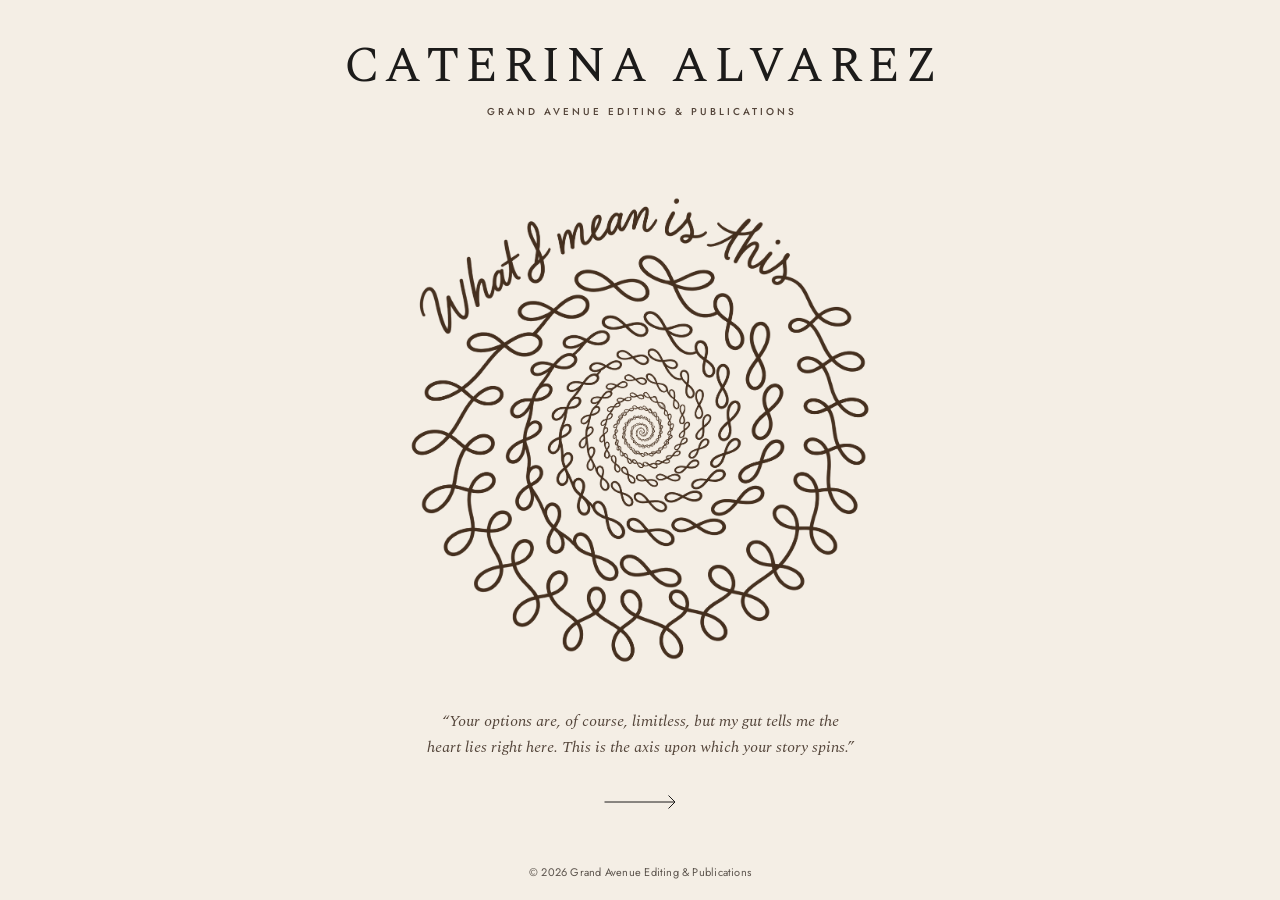
==== index.html @ 846aa9ae "Cover: her new spiral straight on the ivory, the motto beneath it - The white box is gone: the new s" ====
<!doctype html>
<html lang="en">
<head>
  <meta charset="utf-8">
  <meta name="viewport" content="width=device-width, initial-scale=1">
  <title>Caterina Alvarez · Developmental Editing &amp; Publications</title>
  <meta name="description" content="Caterina Alvarez, developmental editor and writer. Grand Avenue Editing &amp; Publications. Available completely remotely.">
  <link rel="canonical" href="https://caterinaalvarez.com/">
  <meta property="og:type" content="website">
  <meta property="og:site_name" content="Caterina Alvarez · Grand Avenue Editing &amp; Publications">
  <meta property="og:title" content="Caterina Alvarez · Developmental Editing &amp; Publications">
  <meta property="og:description" content="“My gut tells me the heart lies right here. This is the axis upon which your story spins.”">
  <meta property="og:url" content="https://caterina-alvarez.vercel.app/">
  <meta property="og:image" content="https://caterina-alvarez.vercel.app/assets/img/og-image.jpg">
  <meta name="twitter:card" content="summary_large_image">
  <meta name="twitter:site" content="@caterina445">
  <meta name="theme-color" content="#f4eee5">
  <link rel="icon" href="assets/icons/favicon-32.png" sizes="32x32" type="image/png">
  <link rel="apple-touch-icon" href="assets/icons/apple-touch-icon.png">
  <link rel="manifest" href="site.webmanifest">
  <link rel="preload" href="assets/fonts/spectral-normal-400-latin.woff2" as="font" type="font/woff2" crossorigin>
  <link rel="preload" href="assets/fonts/jost-normal-400-latin.woff2" as="font" type="font/woff2" crossorigin>
  <script>document.documentElement.classList.add('js')</script>
  <link rel="stylesheet" href="assets/css/fonts.css">
  <link rel="stylesheet" href="assets/css/styles.css">
  <script src="assets/js/main.js" defer></script>
</head>
<body class="cover-page">
  <a class="skip-link" href="#main">Skip to content</a>

  <!-- The cover, after the front page of an author's site of the classical kind: on her ivory, her name in spaced
       capitals with the imprint beneath; then her spiral set straight on the page, unframed, with her motto beneath
       it on the same centre line, and under the motto a single arrow that opens the site at Hello; a small
       copyright line at the foot -->
  <main id="main" class="home cover">
    <header class="cover__head">
      <h1 class="cover__name">Caterina Alvarez</h1>
      <p class="cover__imprint">Grand Avenue Editing &amp; Publications</p>
    </header>
    <div class="cover__body">
      <figure class="cover__plate">
        <picture>
          <source srcset="assets/img/spiral.webp" type="image/webp">
          <img src="assets/img/spiral.png" width="1199" height="1213" fetchpriority="high" alt="Caterina Alvarez’s spiral drawn in brown ink: the handwritten words “What I mean is this” curve over the top and run on into a line of linked infinity signs that winds inward, smaller and smaller, to its center.">
        </picture>
        <blockquote class="cover__quote"><p>Your options are, of course, limitless, but my gut tells me the heart lies right here. This is the axis upon which your story&nbsp;spins.</p></blockquote>
      </figure>
      <a class="cover__enter" href="home.html" aria-label="Enter the site"><svg viewBox="0 0 72 14" aria-hidden="true" focusable="false"><path d="M.5 7H71M64.5.5 71 7l-6.5 6.5" fill="none" stroke="currentColor" stroke-width="1"/></svg></a>
    </div>
    <p class="cover__legal">© <span data-year>2026</span> Grand Avenue Editing &amp; Publications</p>
  </main>
</body>
</html>
---- assets/css/fonts.css ----
/* Self-hosted fonts (Spectral, Jost). Generated by sites/tools/fetch-fonts.mjs. Both are SIL Open Font License. */
@font-face{font-family:"Jost";font-style:normal;font-weight:400;font-display:swap;src:url("../fonts/jost-normal-400-latin-ext.woff2") format("woff2");unicode-range:U+0100-02BA, U+02BD-02C5, U+02C7-02CC, U+02CE-02D7, U+02DD-02FF, U+0304, U+0308, U+0329, U+1D00-1DBF, U+1E00-1E9F, U+1EF2-1EFF, U+2020, U+20A0-20AB, U+20AD-20C4, U+2113, U+2C60-2C7F, U+A720-A7FF;}
@font-face{font-family:"Jost";font-style:normal;font-weight:400;font-display:swap;src:url("../fonts/jost-normal-400-latin.woff2") format("woff2");unicode-range:U+0000-00FF, U+0131, U+0152-0153, U+02BB-02BC, U+02C6, U+02DA, U+02DC, U+0304, U+0308, U+0329, U+2000-206F, U+20AC, U+2122, U+2191, U+2193, U+2212, U+2215, U+FEFF, U+FFFD;}
@font-face{font-family:"Jost";font-style:normal;font-weight:500;font-display:swap;src:url("../fonts/jost-normal-400-latin-ext.woff2") format("woff2");unicode-range:U+0100-02BA, U+02BD-02C5, U+02C7-02CC, U+02CE-02D7, U+02DD-02FF, U+0304, U+0308, U+0329, U+1D00-1DBF, U+1E00-1E9F, U+1EF2-1EFF, U+2020, U+20A0-20AB, U+20AD-20C4, U+2113, U+2C60-2C7F, U+A720-A7FF;}
@font-face{font-family:"Jost";font-style:normal;font-weight:500;font-display:swap;src:url("../fonts/jost-normal-400-latin.woff2") format("woff2");unicode-range:U+0000-00FF, U+0131, U+0152-0153, U+02BB-02BC, U+02C6, U+02DA, U+02DC, U+0304, U+0308, U+0329, U+2000-206F, U+20AC, U+2122, U+2191, U+2193, U+2212, U+2215, U+FEFF, U+FFFD;}
@font-face{font-family:"Spectral";font-style:italic;font-weight:400;font-display:swap;src:url("../fonts/spectral-italic-400-latin-ext.woff2") format("woff2");unicode-range:U+0100-02BA, U+02BD-02C5, U+02C7-02CC, U+02CE-02D7, U+02DD-02FF, U+0304, U+0308, U+0329, U+1D00-1DBF, U+1E00-1E9F, U+1EF2-1EFF, U+2020, U+20A0-20AB, U+20AD-20C4, U+2113, U+2C60-2C7F, U+A720-A7FF;}
@font-face{font-family:"Spectral";font-style:italic;font-weight:400;font-display:swap;src:url("../fonts/spectral-italic-400-latin.woff2") format("woff2");unicode-range:U+0000-00FF, U+0131, U+0152-0153, U+02BB-02BC, U+02C6, U+02DA, U+02DC, U+0304, U+0308, U+0329, U+2000-206F, U+20AC, U+2122, U+2191, U+2193, U+2212, U+2215, U+FEFF, U+FFFD;}
@font-face{font-family:"Spectral";font-style:italic;font-weight:500;font-display:swap;src:url("../fonts/spectral-italic-500-latin-ext.woff2") format("woff2");unicode-range:U+0100-02BA, U+02BD-02C5, U+02C7-02CC, U+02CE-02D7, U+02DD-02FF, U+0304, U+0308, U+0329, U+1D00-1DBF, U+1E00-1E9F, U+1EF2-1EFF, U+2020, U+20A0-20AB, U+20AD-20C4, U+2113, U+2C60-2C7F, U+A720-A7FF;}
@font-face{font-family:"Spectral";font-style:italic;font-weight:500;font-display:swap;src:url("../fonts/spectral-italic-500-latin.woff2") format("woff2");unicode-range:U+0000-00FF, U+0131, U+0152-0153, U+02BB-02BC, U+02C6, U+02DA, U+02DC, U+0304, U+0308, U+0329, U+2000-206F, U+20AC, U+2122, U+2191, U+2193, U+2212, U+2215, U+FEFF, U+FFFD;}
@font-face{font-family:"Spectral";font-style:normal;font-weight:400;font-display:swap;src:url("../fonts/spectral-normal-400-latin-ext.woff2") format("woff2");unicode-range:U+0100-02BA, U+02BD-02C5, U+02C7-02CC, U+02CE-02D7, U+02DD-02FF, U+0304, U+0308, U+0329, U+1D00-1DBF, U+1E00-1E9F, U+1EF2-1EFF, U+2020, U+20A0-20AB, U+20AD-20C4, U+2113, U+2C60-2C7F, U+A720-A7FF;}
@font-face{font-family:"Spectral";font-style:normal;font-weight:400;font-display:swap;src:url("../fonts/spectral-normal-400-latin.woff2") format("woff2");unicode-range:U+0000-00FF, U+0131, U+0152-0153, U+02BB-02BC, U+02C6, U+02DA, U+02DC, U+0304, U+0308, U+0329, U+2000-206F, U+20AC, U+2122, U+2191, U+2193, U+2212, U+2215, U+FEFF, U+FFFD;}
@font-face{font-family:"Spectral";font-style:normal;font-weight:500;font-display:swap;src:url("../fonts/spectral-normal-500-latin-ext.woff2") format("woff2");unicode-range:U+0100-02BA, U+02BD-02C5, U+02C7-02CC, U+02CE-02D7, U+02DD-02FF, U+0304, U+0308, U+0329, U+1D00-1DBF, U+1E00-1E9F, U+1EF2-1EFF, U+2020, U+20A0-20AB, U+20AD-20C4, U+2113, U+2C60-2C7F, U+A720-A7FF;}
@font-face{font-family:"Spectral";font-style:normal;font-weight:500;font-display:swap;src:url("../fonts/spectral-normal-500-latin.woff2") format("woff2");unicode-range:U+0000-00FF, U+0131, U+0152-0153, U+02BB-02BC, U+02C6, U+02DA, U+02DC, U+0304, U+0308, U+0329, U+2000-206F, U+20AC, U+2122, U+2191, U+2193, U+2212, U+2215, U+FEFF, U+FFFD;}
---- assets/css/styles.css ----
/* =============================================================================
   Caterina Alvarez · Grand Avenue Editing & Publications
   Black and white, warmed with stone, beige and sand; thin hairline shapes for depth.
   Type: Spectral (display, quotes) + Jost (text, interface). Fonts are self-hosted (fonts.css).
   House rules: no em or en dashes in the copy; no thin hairline display fonts.
   ========================================================================== */

:root {
  /* colour: ink and warm whites, with in-between tones for depth */
  --ink: #0e0e0e;
  --ink-2: #1c1916;          /* warm black for panels */
  --paper: #fcfbf8;          /* page: warm white, never glaring */
  --white: #ffffff;          /* mats, cards */
  --stone: #f4f1ec;          /* light warm grey bands */
  --wall: #f4eee5;           /* client swatch: gallery wall */
  --sand: #e9e1d5;           /* deeper beige: pressed states */
  --select: #e2ded8;         /* faint warm grey: the chosen option, the current tab */
  --greige: #d7cec2;         /* hairlines of boxes and frames */
  --clay: #b07d62;           /* client swatch: kept for reference, not used (orange on black read as a stock theme) */
  --umber: #54453a;          /* client swatch: labels, captions, small marks */

  /* paper: a faint grain laid over the whole page, like uncoated stock */
  --grain: url("data:image/svg+xml,%3Csvg xmlns='http://www.w3.org/2000/svg' width='180' height='180'%3E%3Cfilter id='g'%3E%3CfeTurbulence type='fractalNoise' baseFrequency='.85' numOctaves='3' stitchTiles='stitch'/%3E%3CfeColorMatrix values='0 0 0 0 .32 0 0 0 0 .26 0 0 0 0 .2 0 0 0 .55 -.18'/%3E%3C/filter%3E%3Crect width='100%25' height='100%25' filter='url(%23g)'/%3E%3C/svg%3E");
  --text: #1c1b1a;
  --mute: #5b534c;
  --line: rgba(40, 30, 22, .14);
  --line-mid: rgba(40, 30, 22, .32);
  --line-dark: rgba(255, 255, 255, .18);
  --on-dark: rgba(255, 255, 255, .76);

  /* type */
  --serif: "Spectral", Georgia, "Times New Roman", serif;
  --sans: "Jost", "Futura", "Century Gothic", "Helvetica Neue", Arial, sans-serif;
  /* one type scale for the whole site: every page's main title, every section title, every introductory line,
     all running text and all small notes use these sizes (phones step each one down, below). Set quiet, after
     Maven Travel: modest titles, small airy running text, and the space between doing the work */
  --t-title: clamp(34px, 3vw, 44px);
  --t-heading: clamp(21px, 1.6vw, 24px);
  --t-lead: 17.5px;
  --t-body: 15.5px;
  --t-body-lh: 1.8;
  --t-small: 12.5px;

  /* space */
  --maxw: 1320px;
  --gutter: clamp(20px, 4.4vw, 72px);
  --gap: clamp(16px, 2.2vw, 32px);
  --section: clamp(72px, 7.6vw, 112px); /* one interval between sections, everywhere */
  --space-open: clamp(56px, 6vw, 88px);  /* from the header to a page's opening */
  --header-h: 104px;
  --header-compact: 76px;

  /* motion: unhurried, after Maven Travel's reveal curve */
  --ease: cubic-bezier(.25, .1, .25, 1);
  --ease-out: cubic-bezier(.2, .7, .2, 1);
  --ease-reveal: cubic-bezier(.22, .61, .36, 1);
}

@media (max-width: 900px) {
  :root { --header-h: 68px; --header-compact: 68px; }
}

/* ----------------------------------------------------------------- base */
*, *::before, *::after { box-sizing: border-box; }

html {
  -webkit-text-size-adjust: 100%;
  text-size-adjust: 100%;
  scroll-behavior: smooth;
  scroll-padding-top: calc(var(--header-compact) + 32px);
}

/* page to page: one soft dissolve, the new page settling over the old one so nothing flashes in between
   (browsers without support simply load the page) */
@view-transition { navigation: auto; }
::view-transition-old(root) { animation: none; mix-blend-mode: normal; }
::view-transition-new(root) { animation: page-in .6s cubic-bezier(.4, 0, .2, 1) both; mix-blend-mode: normal; }
@keyframes page-in { from { opacity: 0; } }

body {
  margin: 0;
  background: var(--paper);
  color: var(--text);
  font-family: var(--sans);
  font-weight: 400;
  font-size: 15px;
  line-height: 1.75;
  -webkit-font-smoothing: antialiased;
  -moz-osx-font-smoothing: grayscale;
  text-rendering: optimizeLegibility;
  -webkit-tap-highlight-color: transparent;
}

body.menu-open { overflow: hidden; }

/* the paper grain, over everything (it never catches clicks) */
body::after {
  content: "";
  position: fixed;
  inset: 0;
  z-index: 200;
  pointer-events: none;
  background-image: var(--grain);
  opacity: .3;
}

img { display: block; max-width: 100%; height: auto; }
a { color: inherit; text-decoration: none; }
p, figure, blockquote, dl, dd { margin: 0; }
h1, h2, h3, h4 { margin: 0; font-weight: 400; }
ul, ol { margin: 0; padding: 0; list-style: none; }
button, input, select, textarea { font: inherit; color: inherit; }
fieldset { margin: 0; padding: 0; border: 0; min-width: 0; }
em, i { font-style: italic; }

::selection { background: var(--ink); color: var(--paper); }

:focus-visible { outline: 1px solid var(--ink); outline-offset: 5px; }
.on-dark :focus-visible { outline-color: var(--paper); }

.skip-link {
  position: absolute; left: 16px; top: -80px; z-index: 100;
  background: var(--ink); color: var(--paper);
  padding: 12px 18px; font-size: 12px; letter-spacing: .2em; text-transform: uppercase;
  transition: top .3s var(--ease);
}
.skip-link:focus { top: 16px; }

.visually-hidden {
  position: absolute !important; width: 1px; height: 1px; padding: 0; margin: -1px;
  overflow: hidden; clip: rect(0 0 0 0); white-space: nowrap; border: 0;
}

/* ----------------------------------------------------------------- layout */
.container {
  width: 100%;
  max-width: calc(var(--maxw) + var(--gutter) * 2);
  margin-inline: auto;
  padding-inline: var(--gutter);
}
.container--narrow { max-width: calc(860px + var(--gutter) * 2); }

.section { padding-block: var(--section); }
.section--ruled { border-top: 1px solid var(--line); }

.grid { display: grid; grid-template-columns: repeat(12, minmax(0, 1fr)); column-gap: var(--gap); }

/* bands: the in-between tones that give the page depth */
.band-paper { background: var(--paper); }
.band-stone { background: var(--stone); }
.band-wall { background: var(--wall); }
.on-dark { background: var(--ink-2); color: var(--paper); }

/* ----------------------------------------------------------------- type */
.eyebrow {
  display: block;
  font-family: var(--sans);
  font-weight: 500;
  font-size: 10px;
  line-height: 1.5;
  letter-spacing: .28em;
  text-transform: uppercase;
  color: var(--umber);
}
.on-dark .eyebrow { color: rgba(255, 255, 255, .62); }

/* titles are set small, like a well made book: a little larger than the text, in a firmer weight */
.display {
  font-family: var(--serif);
  font-weight: 400;
  font-size: var(--t-title);
  line-height: 1.05;
  letter-spacing: -.015em;
  text-wrap: balance;
}
.display em, .h2 em, .h3 em { font-style: italic; }

.h2 {
  font-family: var(--serif);
  font-weight: 400;
  font-size: var(--t-heading);
  line-height: 1.2;
  letter-spacing: -.005em;
  text-wrap: balance;
}
.h3 {
  font-family: var(--serif);
  font-weight: 500;
  font-size: clamp(21px, 1.7vw, 25px);
  line-height: 1.25;
}

.statement {
  font-family: var(--serif);
  font-size: clamp(21px, 1.8vw, 26px);
  line-height: 1.55;
  text-wrap: pretty;
}

.lede {
  font-family: var(--serif);
  font-size: var(--t-body);
  line-height: var(--t-body-lh);
  color: var(--text);
}

/* a drop capital to open a passage, as in a book */
.dropcap::first-letter {
  float: left;
  margin: .1em .01em 0 -.03em;
  font-family: var(--serif);
  font-weight: 500;
  font-size: 3.5em;
  line-height: .78;
  color: var(--ink);
}
/* and the rest of its first line in capitals, so the opening word reads whole */
.dropcap::first-line { text-transform: uppercase; letter-spacing: .1em; font-size: .86em; }
.on-dark .lede { color: var(--on-dark); }

.prose { max-width: 62ch; }
.prose p + p { margin-top: 1.15em; }

.mute { color: var(--mute); }

/* ----------------------------------------------------------------- thin shapes */
/* a hairline box with a second hairline inside it */
.frame {
  position: relative;
  border: 1px solid var(--greige);
  background: var(--white);
  /* a card of paper resting on the page */
  box-shadow: 0 1px 1px rgba(60, 40, 25, .04), 0 16px 30px -24px rgba(60, 40, 25, .3);
}
.frame::after {
  content: "";
  position: absolute;
  inset: 9px;
  border: 1px solid var(--line);
  pointer-events: none;
  transition: border-color .6s var(--ease);
}
.on-dark .frame, .frame--dark { background: transparent; border-color: var(--line-dark); box-shadow: none; }
.on-dark .frame::after, .frame--dark::after { border-color: rgba(255, 255, 255, .1); }

/* a box whose label sits in its top border, like an engraved plate */
.plate { position: relative; border: 1px solid var(--greige); padding: clamp(40px, 5vw, 72px) clamp(24px, 5vw, 72px) clamp(36px, 4.4vw, 64px); }
.plate__label {
  position: absolute;
  top: 0;
  left: clamp(20px, 4vw, 56px);
  transform: translateY(-50%);
  padding: 0 16px;
  background: var(--paper);
}
.plate--stack { display: flex; flex-direction: column; gap: 36px; }
.band-stone .plate__label { background: var(--stone); }
.band-wall .plate__label { background: var(--wall); }
.on-dark .plate { border-color: var(--line-dark); }
.on-dark .plate__label { background: var(--ink-2); }

/* numerals set inside a thin circle */
.badge {
  display: inline-grid;
  place-items: center;
  width: 46px;
  height: 46px;
  border: 1px solid var(--line-mid);
  border-radius: 50%;
  font-family: var(--serif);
  font-style: italic;
  font-size: 16px;
  line-height: 1;
  color: var(--ink);
  flex: none;
}
.on-dark .badge { border-color: rgba(255, 255, 255, .35); color: var(--paper); }

/* diamond bullets */
.diamonds { display: flex; flex-direction: column; gap: 10px; }
.diamonds li { display: grid; grid-template-columns: 22px 1fr; align-items: baseline; }
.diamonds li::before {
  content: "";
  width: 6px;
  height: 6px;
  border: 1px solid var(--umber);
  transform: translateY(-2px) rotate(45deg);
}

/* ----------------------------------------------------------------- links & buttons */
.link {
  display: inline-flex;
  align-items: center;
  gap: .75em;
  padding-bottom: 7px;
  font-size: 11.5px;
  font-weight: 500;
  letter-spacing: .26em;
  text-transform: uppercase;
  line-height: 1.4;
  background: linear-gradient(currentColor, currentColor) left bottom / 100% 1px no-repeat;
  transition: background-size .7s var(--ease), color .3s ease;
}
.link:hover { background-size: 0 1px; background-position: right bottom; }
.link:active { color: var(--umber); }
.link__arrow { display: inline-block; transition: transform .6s var(--ease-out); }
.link:hover .link__arrow, a:hover > .link .link__arrow { transform: translateX(5px); }

.text-link {
  text-decoration: underline;
  text-decoration-thickness: 1px;
  text-underline-offset: .28em;
  text-decoration-color: var(--line-mid);
  transition: text-decoration-color .35s ease, color .35s ease;
}
.text-link:hover { text-decoration-color: currentColor; }
.text-link:active { color: var(--umber); }

.button {
  position: relative;
  display: inline-flex;
  align-items: center;
  justify-content: center;
  gap: .8em;
  min-height: 54px;
  padding: 0 38px;
  border: 1px solid var(--ink);
  background: var(--ink);
  color: var(--paper);
  font-size: 11.5px;
  font-weight: 500;
  letter-spacing: .26em;
  text-transform: uppercase;
  cursor: pointer;
  transition: background-color .5s var(--ease), color .5s var(--ease), border-color .5s var(--ease), transform .2s var(--ease);
}
.button:hover { background: transparent; color: var(--ink); }
.button:active { background: var(--sand); color: var(--ink); transform: scale(.985); }
.button:focus-visible { outline: 1px solid var(--ink); outline-offset: 5px; }
.button--light { background: var(--paper); color: var(--ink); border-color: var(--paper); }
.button--light:hover { background: transparent; color: var(--paper); }
.button--outline-light { background: transparent; color: var(--paper); border-color: rgba(255, 255, 255, .5); }
.button--outline-light:hover { background: var(--paper); color: var(--ink); border-color: var(--paper); }
.button--outline-light:active { background: var(--sand); color: var(--ink); }

/* ----------------------------------------------------------------- header */
.site-header {
  position: sticky;
  top: 0;
  z-index: 70;
  background: rgba(244, 238, 229, .97); /* her wall colour */
  border-bottom: 1px solid transparent;
  transition: border-color .4s ease;
}
@supports (backdrop-filter: blur(8px)) {
  .site-header { background: rgba(244, 238, 229, .9); backdrop-filter: saturate(1.3) blur(12px); }
}
.site-header.is-scrolled { border-bottom-color: var(--line); }

.site-header__inner {
  display: grid;
  grid-template-columns: minmax(0, 1fr) auto minmax(0, 1fr);
  align-items: center;
  height: var(--header-h);
  transition: height .5s var(--ease);
}
.site-header.is-scrolled .site-header__inner { height: var(--header-compact); }

.site-nav ul { display: flex; align-items: center; gap: clamp(24px, 3.2vw, 48px); }
.site-nav--right ul { justify-content: flex-end; }
.site-nav a {
  position: relative;
  display: inline-block;
  padding: 10px 0;
  font-size: 11.5px;
  font-weight: 500;
  letter-spacing: .24em;
  text-transform: uppercase;
  transition: color .3s ease;
}
.site-nav a::after {
  content: "";
  position: absolute; left: 0; right: .24em; bottom: 4px;
  height: 1px; background: currentColor;
  transform: scaleX(0); transform-origin: right;
  transition: transform .6s var(--ease);
}
.site-nav a:hover::after, .site-nav a[aria-current]::after { transform: scaleX(1); transform-origin: left; }
.site-nav a:active { color: var(--umber); }

/* the pages inside Editing and Publications, in a thin framed panel on hover or keyboard focus */
.site-nav li { position: relative; }
.site-nav__sub {
  position: absolute;
  top: 100%;
  left: -30px;
  z-index: 2;
  min-width: 240px;
  padding: 16px 0;
  background: var(--paper);
  border: 1px solid var(--greige);
  box-shadow: 0 28px 48px -34px rgba(60, 40, 25, .4);
  opacity: 0;
  visibility: hidden;
  transform: translateY(8px);
  transition: opacity .45s var(--ease), transform .45s var(--ease), visibility 0s linear .45s;
}
.site-nav__sub::after { content: ""; position: absolute; inset: 6px; border: 1px solid var(--line); pointer-events: none; }
.site-nav li:hover > .site-nav__sub, .site-nav li:focus-within > .site-nav__sub {
  opacity: 1; visibility: visible; transform: none; transition-delay: 0s;
}
.site-nav__sub ul { display: flex; flex-direction: column; align-items: stretch; gap: 0; }
.site-nav .site-nav__sub a {
  position: relative;
  z-index: 1;
  display: flex;
  align-items: center;
  gap: 14px;
  padding: 10px 30px;
  font-family: var(--serif);
  font-size: 17px;
  font-weight: 400;
  letter-spacing: 0;
  text-transform: none;
  white-space: nowrap;
  transition: background-color .35s ease, color .3s ease;
}
.site-nav .site-nav__sub a::after { display: none; }
.site-nav__sub a::before { content: ""; width: 5px; height: 5px; border: 1px solid var(--line-mid); border-radius: 50%; flex: none; transition: background-color .35s ease, border-color .35s ease; }
.site-nav__sub a:hover { background: var(--stone); }
.site-nav__sub a:hover::before { border-color: var(--ink); }
.site-nav__sub a:active { background: var(--sand); }
.site-nav__sub a[aria-current="page"] { font-style: italic; background: var(--select); }
.site-nav__sub a[aria-current="page"]::before { background: var(--ink); border-color: var(--ink); }

.wordmark {
  display: flex;
  flex-direction: column;
  align-items: center;
  gap: 9px;
  text-align: center;
  line-height: 1;
}
.wordmark__name {
  font-family: var(--serif);
  font-size: 20px;
  letter-spacing: .32em;
  text-transform: uppercase;
  margin-right: -.32em;
  white-space: nowrap;
}
.wordmark__sub {
  display: grid;
  justify-items: center;
  font-size: 9px;
  font-weight: 500;
  letter-spacing: .34em;
  text-transform: uppercase;
  color: var(--umber);
  margin-right: -.34em;
  white-space: nowrap;
}

/* pointing at the name swaps its small line for where it leads */
.wordmark__sub > span { grid-area: 1 / 1; transition: opacity .55s var(--ease), translate .55s var(--ease); }
.wordmark__home { opacity: 0; translate: 0 5px; color: var(--ink); }
.wordmark:not([aria-current]):is(:hover, :focus-visible) .wordmark__line { opacity: 0; translate: 0 -5px; }
.wordmark:not([aria-current]):is(:hover, :focus-visible) .wordmark__home { opacity: 1; translate: none; }
.wordmark:active .wordmark__name { color: var(--umber); }

.menu-toggle {
  display: none;
  align-items: center;
  gap: 14px;
  justify-self: end;
  min-height: 44px;
  padding: 0;
  border: 0;
  background: none;
  cursor: pointer;
  font-size: 11px;
  font-weight: 500;
  letter-spacing: .26em;
  text-transform: uppercase;
}
.menu-toggle__icon { position: relative; width: 26px; height: 9px; }
.menu-toggle__icon::before, .menu-toggle__icon::after {
  content: ""; position: absolute; left: 0; right: 0; height: 1px; background: currentColor;
  transition: transform .5s var(--ease), top .5s var(--ease);
}
.menu-toggle__icon::before { top: 0; }
.menu-toggle__icon::after { top: 8px; }
.menu-open .menu-toggle__icon::before { top: 4px; transform: rotate(35deg); }
.menu-open .menu-toggle__icon::after { top: 4px; transform: rotate(-35deg); }

.menu {
  position: fixed;
  inset: 0;
  z-index: 60;
  display: flex;
  background: var(--paper);
  padding-top: var(--header-h);
  opacity: 0;
  visibility: hidden;
  transition: opacity .6s var(--ease), visibility 0s linear .6s;
}
.menu.is-open { opacity: 1; visibility: visible; transition: opacity .6s var(--ease); }
.menu__inner { display: flex; flex-direction: column; justify-content: space-between; gap: 48px; padding-block: 24px 40px; overflow-y: auto; }
/* set like the contents page of a book: titles, a fine leader line, part numerals */
.menu__contents { margin-bottom: 14px; }
.menu__list { border-top: 1px solid var(--line); }
.menu__list > li { border-bottom: 1px solid var(--line); }
.menu__list > li > a {
  display: flex;
  align-items: baseline;
  gap: 14px;
  padding: 16px 0 14px;
  font-family: var(--serif);
  font-size: clamp(25px, 6.6vw, 36px);
  line-height: 1.2;
  transition: color .3s ease;
}
.menu__list > li > a::before {
  content: "";
  order: 1;
  flex: 1;
  min-width: 24px;
  border-bottom: 1px solid var(--line);
  transform: translateY(-.28em);
}
.menu__list > li > a span { order: 2; flex: none; min-width: 2.2em; text-align: right; font-family: var(--serif); font-style: italic; font-size: 16px; color: var(--umber); }
.menu__list > li > a:active { color: var(--umber); }
.menu__list > li > a[aria-current] { font-style: italic; }
.menu__list > li > a[aria-current]::before { border-bottom-color: var(--ink); }
.menu__list > li > a[aria-current] span { color: var(--ink); }
/* the pages inside a section, one small line under its name */
.menu__sub { display: flex; flex-wrap: wrap; gap: 0 16px; margin-top: -6px; padding: 0 0 14px; }
.menu__sub a { display: inline-block; padding: 6px 0; font-size: 13px; letter-spacing: .02em; white-space: nowrap; color: var(--mute); transition: color .3s ease; }
.menu__sub a:active { color: var(--umber); }
.menu__sub a[aria-current="page"] { color: var(--ink); text-decoration: underline; text-decoration-thickness: 1px; text-underline-offset: .35em; }
.menu__foot { display: flex; flex-direction: column; gap: 14px; font-size: 15px; }
.menu__social { display: flex; gap: 28px; }

@media (max-width: 900px) {
  .site-header__inner { grid-template-columns: minmax(0, 1fr) auto; }
  .site-nav { display: none; }
  .wordmark { align-items: flex-start; text-align: left; gap: 7px; }
  .wordmark__sub { justify-items: start; }
  .wordmark__name { font-size: 16px; letter-spacing: .26em; }
  .wordmark__sub { font-size: 8px; letter-spacing: .28em; }
  .menu-toggle { display: inline-flex; }
}

/* ----------------------------------------------------------------- home: hero */
.hero {
  display: grid;
  align-items: center;
  min-height: calc(100svh - var(--header-h));
  padding-block: clamp(56px, 7vw, 120px);
  background: var(--wall);
}
/* on the same grid as the hello section above, mirrored: the words where the portrait is, the drawing
   where the introduction is */
.hero__inner { align-items: center; row-gap: 48px; }
.hero__text {
  grid-column: 2 / 7;
  grid-row: 1;
  display: flex;
  flex-direction: column;
  justify-content: center;
  gap: clamp(26px, 2.8vw, 38px);
}
.hero__art { grid-column: 8 / 12; grid-row: 1; display: flex; align-items: center; justify-content: flex-end; }
.hero__quote {
  font-family: var(--serif);
  font-style: italic;
  font-size: var(--t-lead);
  line-height: 1.6;
  text-wrap: pretty;
  text-indent: -.4em; /* the opening quote hangs in the margin, as typesetters set it */
  padding-left: .4em; /* room for the hanging quote inside the box, so the reveal sweep shows it too */
  margin-left: -.4em;
}
.hero__quote::before { content: "\201C"; }
.hero__quote::after { content: "\201D"; }

/* framed artwork: the client's drawing, hung like a gallery piece */
.artwork { display: flex; flex-direction: column; gap: 22px; width: min(100%, 520px); }
.artwork__frame {
  position: relative;
  background: var(--white);
  padding: 13%;
  border: 7px solid #121212;
  box-shadow: 0 2px 0 rgba(0, 0, 0, .04), 0 46px 70px -50px rgba(70, 48, 30, .55);
}
.artwork__frame::after { content: ""; position: absolute; inset: 14px; border: 1px solid rgba(40, 30, 22, .1); pointer-events: none; }
.artwork__frame img { width: 100%; }
.artwork__label { display: grid; gap: 3px; padding-left: 2px; }
.artwork__title { font-family: var(--serif); font-style: italic; font-size: 16px; line-height: 1.4; color: var(--ink); }
.artwork__meta { font-size: 10.5px; font-weight: 500; letter-spacing: .2em; text-transform: uppercase; color: var(--umber); }

@media (max-width: 900px) {
  .hero { min-height: 0; padding-block: 56px 72px; }
  .hero__art, .hero__text { grid-column: 1 / -1; grid-row: auto; }
  .hero__art { justify-content: center; }
  .artwork { width: min(100%, 380px); }
}
}

/* ----------------------------------------------------------------- credits band */
.credits { background: var(--stone); border-block: 1px solid var(--line); }
.credits__inner {
  display: flex;
  flex-wrap: wrap;
  align-items: center;
  justify-content: space-between;
  gap: 22px 56px;
  padding-block: 34px;
}
.credits__group { display: flex; flex-wrap: wrap; align-items: baseline; gap: 10px 26px; }
.credits__list { display: flex; flex-wrap: wrap; align-items: center; gap: 8px 0; }
.credits__list li {
  display: inline-flex;
  align-items: center;
  font-family: var(--serif);
  font-style: italic;
  font-size: clamp(16px, 1.25vw, 18px);
  color: var(--ink);
}
.credits__list li + li::before {
  content: "";
  width: 4px; height: 4px; margin-inline: 18px;
  border-radius: 50%;
  background: var(--umber);
}
.credits__award {
  display: inline-flex;
  align-items: center;
  gap: 14px;
  padding: 10px 20px;
  border: 1px solid var(--greige);
  background: var(--paper);
  font-family: var(--serif);
  font-size: clamp(15px, 1.15vw, 17px);
}
.credits__award em { font-style: italic; }
.credits__award .dot { width: 5px; height: 5px; border-radius: 50%; background: var(--umber); }

/* ----------------------------------------------------------------- intro statement */
.intro { row-gap: 28px; }
.intro__label { grid-column: 1 / 4; padding-top: 14px; }
.intro__body { grid-column: 4 / 12; display: flex; flex-direction: column; gap: 40px; }
.intro__wide { grid-column: 2 / 12; }
@media (max-width: 900px) {
  .intro__label, .intro__body, .intro__wide { grid-column: 1 / -1; padding-top: 0; }
}

/* ----------------------------------------------------------------- doors (Editing / Publications) */
.doors { display: grid; grid-template-columns: 1fr 1fr; }
.door {
  position: relative;
  display: flex;
  flex-direction: column;
  justify-content: flex-end;
  gap: 26px;
  min-height: clamp(420px, 38vw, 540px);
  padding: clamp(64px, 7vw, 120px) clamp(36px, 6.4vw, 112px);
  transition: background-color .8s var(--ease);
}
.door::after {
  content: "";
  position: absolute;
  inset: clamp(14px, 1.6vw, 24px);
  border: 1px solid var(--greige);
  pointer-events: none;
  transition: border-color .8s var(--ease), inset .8s var(--ease);
}
.door--light { background: var(--stone); }
.door--light:hover { background: var(--wall); }
.door--light:hover::after { border-color: var(--ink); }
.door--dark { background: var(--ink-2); color: var(--paper); }
.door--dark::after { border-color: rgba(255, 255, 255, .14); }
.door--dark:hover { background: #24201c; }
.door--dark:hover::after { border-color: rgba(255, 255, 255, .55); }
.door:active::after { inset: clamp(18px, 1.9vw, 28px); }
/* The numeral stays in the flow: its auto margin holds it at the top while the card has room,
   and when the text wraps it is pushed down with everything else, so it never sits on the label. */
.door .badge { align-self: flex-start; margin-top: calc(clamp(44px, 5vw, 76px) - clamp(64px, 7vw, 120px)); margin-bottom: auto; }
.door__title { font-family: var(--serif); font-weight: 500; font-size: clamp(28px, 2.6vw, 38px); line-height: 1.15; }
.door__title em { font-style: italic; }
.door__text { max-width: 30em; color: var(--mute); }
.door--dark .door__text { color: var(--on-dark); }
.door__meta { display: flex; flex-wrap: wrap; align-items: baseline; justify-content: space-between; gap: 16px 32px; padding-top: 18px; border-top: 1px solid var(--line); }
.door--dark .door__meta { border-top-color: var(--line-dark); }
.door__price { font-family: var(--serif); font-size: 19px; }
.door__price small { display: block; margin-bottom: 2px; font-family: var(--sans); font-size: 10.5px; font-weight: 500; letter-spacing: .24em; text-transform: uppercase; color: var(--umber); }
.door--dark .door__price small { color: rgba(255, 255, 255, .6); }
.door__price .tbd { white-space: nowrap; }
@media (max-width: 900px) {
  .doors { grid-template-columns: 1fr; }
  .door { min-height: 0; justify-content: flex-start; padding-block: 64px 72px; }
  .door .badge { margin-top: 0; }
}

/* ----------------------------------------------------------------- home: hello (her portrait beside her introduction)
   Quiet and editorial: the arched portrait, an upright greeting, the introduction set in the serif. */
.hello {
  display: grid;
  align-items: center;
  min-height: calc(100svh - var(--header-h));
  padding-block: clamp(56px, 7vw, 120px);
}
.hello__inner { align-items: center; row-gap: 44px; }
/* the portrait is set into the page like an arched window: a slim band of her wall colour, flat and even,
   around the photo; no shading, so it stays crisp */
.hello__portrait { grid-column: 2 / 6; justify-self: end; width: min(100%, 440px); }
.window {
  padding: clamp(6px, .55vw, 8px);
  border-radius: 999px 999px 0 0;
  background: var(--wall);
}
.window__pane {
  overflow: hidden;
  aspect-ratio: 394 / 560;
  border-radius: 999px 999px 0 0;
  background: var(--wall);
}
.window__pane img {
  width: 100%;
  height: 100%;
  object-fit: cover;
  object-position: center top;
}
.hello__text { grid-column: 7 / 12; display: flex; flex-direction: column; gap: clamp(28px, 3vw, 44px); }
.hello__title {
  font-family: var(--serif);
  font-weight: 400;
  font-size: var(--t-title);
  line-height: .95;
  letter-spacing: -.02em;
  color: var(--ink);
}
/* the home page's body paragraphs share one style */
.hello__body,
.page-hero__text {
  max-width: 31em;
  font-family: var(--serif);
  font-size: var(--t-body);
  line-height: 1.85; /* airier than the rest by design: the drop capital M is set to two of these lines */
  color: var(--mute);
  text-wrap: pretty;
}
.hello__body p + p { margin-top: 1.2em; }
@media (max-width: 900px) {
  .hello { min-height: 0; }
  .hello__portrait { grid-column: 1 / -1; justify-self: center; width: min(100%, 340px); }
  .hello__text { grid-column: 1 / -1; }
}

/* ----------------------------------------------------------------- home as one room
   Between the header and the footer the home page is one warm white ground. Both pictures are framed in her
   wall colour, like the header and footer, the drawing without its black frame or shadow, and all the words share one ink. */
.home { background: var(--paper); }
.home .hero { background: none; }
/* the greeting and the motto read as one section: no full-screen heights, a modest gap between them */
.home .hello { min-height: 0; padding-top: var(--space-open); padding-bottom: var(--section); }
.home .hero { min-height: 0; padding-top: clamp(36px, 4vw, 64px); padding-bottom: var(--section); }
.home .window,
.home .window__pane { background: var(--wall); }
.home .artwork { width: min(100%, 440px); }
.home .artwork__frame { background: var(--paper); border: 0; box-shadow: inset 0 0 0 clamp(6px, .55vw, 8px) var(--wall); }
@media (max-width: 900px) { .home .artwork { width: min(100%, 340px); } }
.home .artwork__frame::after { display: none; }
.home .hello__title,
.home .hello__body,
.home .hero__quote,
.home .pager__link,
.home .pager__dir { color: var(--text); }

/* ----------------------------------------------------------------- the cover (index.html)
   After the front page of an author's site of the classical kind (danielmendelsohn.com), on her ivory: her name in
   spaced capitals with the imprint beneath; then her spiral set straight on the ivory, unframed, with her motto
   beneath it; under the motto a single long arrow that opens the site at Hello; a small copyright line at the foot.
   Still: no animation, no grain */
.home.cover {
  display: flex;
  flex-direction: column;
  align-items: center;
  min-height: 100svh;
  padding: 0 clamp(16px, 4vw, 32px);
  background: var(--wall);
}
.cover-page::after { opacity: 0; } /* no paper grain on the cover */

/* the head: her name in spaced capitals, the imprint beneath */
.cover__head { padding: clamp(28px, 4.4svh, 44px) 0 clamp(18px, 2.6svh, 26px); text-align: center; }
.cover__name {
  font-family: var(--serif);
  font-weight: 400;
  font-size: clamp(19px, 6.2vw, 50px);
  line-height: 1.05;
  letter-spacing: .1em;
  margin-right: -.1em;
  text-transform: uppercase;
  white-space: nowrap;
  color: var(--text);
}
.cover__imprint { margin-top: 12px; font-family: var(--sans); font-weight: 500; font-size: 10px; line-height: 1.5; letter-spacing: .3em; margin-right: -.3em; text-transform: uppercase; color: var(--umber); }

/* the spiral, unframed on the ivory, and her motto beneath it on the same centre line: the spiral takes the height the
   name, motto, arrow and copyright leave free (--cover-words), so the whole cover fits in one view, and never grows
   past 540px; the motto is set no wider than the drawing (on the narrowest phones, the width of the page), in her brown */
.cover { --cover-words: 410px; }
.cover__body {
  flex: 1 0 auto;
  display: flex;
  flex-direction: column;
  align-items: center;
  justify-content: center;
  gap: clamp(12px, 2.2svh, 24px);
  width: 100%;
  padding-block: clamp(24px, 4.4svh, 52px) clamp(8px, 2svh, 20px);
}
.cover__plate {
  display: flex;
  flex-direction: column;
  align-items: center;
  width: min(86vw, 540px, 52vh, max(240px, 100vh - var(--cover-words)));
  width: min(86vw, 540px, 52svh, max(240px, 100svh - var(--cover-words)));
  text-align: center;
}
.cover__plate picture,
.cover__plate img { display: block; width: 100%; height: auto; }
.cover__quote { max-width: 27em; margin-top: clamp(28px, 4.6svh, 48px); font-family: var(--serif); font-style: italic; font-size: 16px; line-height: 1.65; color: var(--umber); text-wrap: balance; }
.cover__quote p::before { content: "\201C"; }
.cover__quote p::after { content: "\201D"; }

/* the arrow: the way forward into the site, stepping on when pointed at */
.cover__enter { display: block; padding: 14px 10px; color: var(--text); transition: color .3s ease; }
.cover__enter svg { display: block; width: 72px; height: 14px; transition: transform .6s var(--ease-out); }
.cover__enter:hover { color: var(--umber); }
.cover__enter:hover svg { transform: translateX(10px); }
.cover__enter:focus-visible { outline-offset: 4px; }
@media (prefers-reduced-motion: reduce) { .cover__enter svg { transition: none; } .cover__enter:hover svg { transform: none; } }

/* at the foot of the page */
.cover__legal { padding: 12px 0 20px; font-size: 11px; line-height: 1.5; letter-spacing: .02em; color: var(--mute); text-align: center; }

/* phones: a smaller name, a longer motto */
@media (max-width: 600px) {
  .cover { --cover-words: 378px; }
  .cover__quote { width: max(100%, min(320px, 100vw - 32px)); }
}

/* the introduction opens like the first page of a book: a drop capital, then the opening words in spaced capitals.
   The M stands exactly two lines deep: its top level with the capitals beside it, its foot on the second line's
   baseline. Measured from Spectral, whose capitals stand .66 of the type size; the M sits outside the small
   capitals' span so it is sized from the paragraph. The float stays shorter than two lines so the third runs full. */
.home .hello__body .dropcap::first-letter {
  color: var(--text);
  font-size: 3.66em;
  line-height: .8;
  margin: .14em 0 0 -.05em;
}
/* Firefox sets a floated first letter a little higher than Chrome and Safari; bring it down onto the same lines */
@supports (-moz-appearance: none) {
  .home .hello__body .dropcap::first-letter { margin-top: .182em; }
}
.home .hello__body .dropcap::first-line { text-transform: none; letter-spacing: normal; font-size: 1em; }
.home .lead-in { text-transform: uppercase; letter-spacing: .1em; font-size: .86em; }
.home .hero__quote { text-wrap: balance; }

/* the drawing is traced in once, the first time it comes into view: the ink appears where her handwriting
   begins (about ten o'clock) and follows the pen round the circle. Left whole without scripts, for visitors
   who ask for less motion, and in print. */
@property --ink-sweep { syntax: "<angle>"; inherits: false; initial-value: 372deg; }
.js .home [data-ink] img {
  --ink-sweep: 0deg;
  -webkit-mask-image: conic-gradient(from 290deg at 50% 50%, #000 calc(var(--ink-sweep) - 12deg), transparent var(--ink-sweep));
  mask-image: conic-gradient(from 290deg at 50% 50%, #000 calc(var(--ink-sweep) - 12deg), transparent var(--ink-sweep));
  transition: --ink-sweep 2.8s cubic-bezier(.5, .1, .3, 1) .35s;
}
.js .home [data-ink].is-inked img { --ink-sweep: 372deg; }
@media (prefers-reduced-motion: reduce) {
  .js .home [data-ink] img { -webkit-mask-image: none; mask-image: none; }
}
@media print {
  .js .home [data-ink] img { -webkit-mask-image: none !important; mask-image: none !important; }
}

/* ----------------------------------------------------------------- portraits: arch-topped frames */
.profile { align-items: center; row-gap: 56px; }
.profile__portrait { grid-column: 2 / 6; }
.profile__text { grid-column: 7 / 12; display: flex; flex-direction: column; gap: 30px; }
@media (max-width: 900px) {
  .profile__portrait { grid-column: 1 / -1; width: min(100%, 340px); margin-inline: auto; }
  .profile__text { grid-column: 1 / -1; }
}

.portrait { display: flex; flex-direction: column; align-items: center; gap: 26px; }
.portrait figcaption { display: flex; flex-direction: column; align-items: center; }
.portrait__arch {
  position: relative;
  width: 100%;
  padding: clamp(12px, 1.4vw, 18px);
  border: 1px solid var(--greige);
  border-radius: 999px 999px 0 0;
  background: var(--wall);
}
.portrait__arch img {
  width: 100%;
  aspect-ratio: 394 / 560;
  object-fit: cover;
  object-position: center top;
  border-radius: 999px 999px 0 0;
}
.portrait__name {
  font-family: var(--serif);
  font-size: 15px;
  letter-spacing: .32em;
  text-transform: uppercase;
  margin-right: -.32em;
  text-align: center;
}
.portrait__role { margin-top: 6px; font-family: var(--serif); font-style: italic; font-size: 15px; color: var(--umber); text-align: center; }

/* ----------------------------------------------------------------- testimonials */
.testimonials { display: grid; grid-template-columns: repeat(2, minmax(0, 1fr)); gap: clamp(24px, 3vw, 40px); }
/* two note cards, set square so the full testimonials read evenly */
.testimonial { display: flex; flex-direction: column; gap: 28px; padding: clamp(40px, 4.4vw, 64px); }
.testimonial__mark { font-family: var(--serif); font-size: 48px; line-height: .5; color: var(--greige); height: 20px; }
.testimonial blockquote { font-family: var(--serif); font-style: italic; font-size: var(--t-body); line-height: var(--t-body-lh); }
.testimonial blockquote p + p { margin-top: .9em; }
/* the rule, name and description sit at the foot of each card, so side by side they line up across the row whatever
   the length of each testimonial (the shorter one simply has more space above its rule) */
.testimonial figcaption { display: flex; flex-direction: column; gap: 4px; margin-top: auto; padding-top: 22px; border-top: 1px solid var(--line); }
.testimonial__name { font-size: 11.5px; font-weight: 500; letter-spacing: .24em; text-transform: uppercase; }
.testimonial__work { font-family: var(--serif); font-style: italic; font-size: 13.5px; color: var(--umber); }
@media (max-width: 900px) { .testimonials { grid-template-columns: 1fr; } }

/* ----------------------------------------------------------------- section header */
.section-head { row-gap: 28px; margin-bottom: clamp(56px, 6vw, 88px); align-items: end; }
.section-head__title { grid-column: 1 / 8; display: flex; flex-direction: column; gap: 22px; }
.section-head__aside { grid-column: 9 / 13; color: var(--mute); }
.on-dark .section-head__aside { color: var(--on-dark); }
@media (max-width: 900px) { .section-head__title, .section-head__aside { grid-column: 1 / -1; } }

/* ----------------------------------------------------------------- closing call to action */
.cta { text-align: center; }
.cta__inner { display: flex; flex-direction: column; align-items: center; gap: 34px; padding-block: var(--section); }

/* ----------------------------------------------------------------- footer */
.site-footer { background: var(--wall); } /* follows straight on from the previous / next links, no rule between */
.site-footer__top {
  display: grid;
  grid-template-columns: minmax(0, 2fr) repeat(2, minmax(0, 1fr));
  gap: 48px var(--gap);
  padding-block: clamp(12px, 1.6vw, 24px) clamp(56px, 6vw, 80px);
}
.site-footer .wordmark { align-items: flex-start; text-align: left; }
.footer-brand { display: flex; flex-direction: column; gap: 26px; }
.footer-brand p { max-width: 24em; font-size: 14px; color: var(--mute); }
.footer-col { display: flex; flex-direction: column; gap: 18px; }
.footer-col ul { display: flex; flex-direction: column; gap: 6px; font-size: 14px; }
.footer-col a { transition: color .3s ease; }
.footer-col a:hover { color: var(--umber); }
.footer-col a[aria-current="page"] { text-decoration: underline; text-decoration-thickness: 1px; text-underline-offset: .3em; }
.footer-brand__email { font-size: 14px; }
.site-footer__bottom {
  display: flex;
  flex-wrap: wrap;
  justify-content: space-between;
  gap: 10px 32px;
  padding-block: 26px 40px;
  border-top: 1px solid var(--line);
  font-size: 12.5px;
  letter-spacing: .04em;
  color: var(--mute);
}
.legal-links { display: flex; flex-wrap: wrap; gap: 6px 26px; }
.legal-links a { transition: color .3s ease; }
.legal-links a:hover, .legal-links a[aria-current="page"] { color: var(--ink); text-decoration: underline; text-underline-offset: .3em; text-decoration-thickness: 1px; }
@media (max-width: 1100px) { .site-footer__top { grid-template-columns: repeat(2, minmax(0, 1fr)); } .footer-brand { grid-column: 1 / -1; } }

/* ----------------------------------------------------------------- inner page opening, set like a chapter opening */
.page-hero { padding-block: var(--space-open); border-bottom: 1px solid var(--line); }
.page-hero__inner { display: flex; flex-direction: column; align-items: center; gap: 22px; text-align: center; }
.page-hero__title { max-width: 18em; }
.page-hero__text { margin-inline: auto; }

/* the page's own name, in small italic just above its part number */
.page-label { margin-bottom: -10px; font-family: var(--serif); font-style: italic; font-size: 17px; line-height: 1.3; color: var(--ink); }
.on-dark .page-label { color: var(--paper); }

/* ----------------------------------------------------------------- pager: previous and next, wrapping round within the section */
.pager { background: var(--wall); border-top: 1px solid var(--line); } /* part of the footer */
.pager__inner {
  display: grid;
  grid-template-columns: minmax(0, 1fr) auto minmax(0, 1fr);
  align-items: center;
  gap: 24px;
  padding-block: clamp(44px, 5vw, 72px) clamp(28px, 3vw, 44px);
}
.pager__link { display: inline-flex; align-items: center; gap: 20px; justify-self: start; min-height: 44px; color: var(--ink); transition: color .3s ease; }
.pager__link--next { justify-self: end; text-align: right; }
/* just the arrow: a long, thin line that steps forward when you point at it */
.pager__icon { display: block; flex: none; line-height: 0; }
.pager__icon svg { display: block; width: 44px; height: 12px; transition: transform .6s var(--ease-out); }
.pager__text { display: flex; flex-direction: column; gap: 4px; }
.pager__dir { font-size: 10.5px; font-weight: 500; letter-spacing: .24em; text-transform: uppercase; color: var(--umber); }
.pager__title { font-family: var(--serif); font-size: clamp(17px, 1.3vw, 19px); line-height: 1.2; }
.pager__link--prev:hover svg { transform: translateX(-8px); }
.pager__link--next:hover svg { transform: translateX(8px); }
.pager__link:active { color: var(--umber); }
.pager__link--prev:active svg { transform: translateX(-12px); }
.pager__link--next:active svg { transform: translateX(12px); }
.pager__where { display: flex; flex-direction: column; align-items: center; gap: 8px; }
.pager__dots { display: flex; }
.pager__dots a { display: grid; place-items: center; width: 24px; height: 24px; }
.pager__dots a::before {
  content: "";
  width: 7px;
  height: 7px;
  border: 1px solid var(--umber);
  border-radius: 50%;
  transition: background-color .4s var(--ease), border-color .4s var(--ease), transform .4s var(--ease);
}
.pager__dots a:hover::before { background: var(--umber); transform: scale(1.25); }
.pager__dots a[aria-current="page"]::before { background: var(--ink); border-color: var(--ink); transform: scale(1.25); }
@media (max-width: 600px) {
  .pager__inner { grid-template-columns: repeat(2, minmax(0, 1fr)); gap: 22px 12px; padding-block: 34px 24px; }
  .pager__where { grid-column: 1 / -1; grid-row: 1; }
  .pager__link { gap: 12px; }
  .pager__icon svg { width: 32px; height: 10px; }
  .pager__dir { font-size: 9.5px; letter-spacing: .2em; }
  .pager__title { font-size: 15.5px; }
}

/* ----------------------------------------------------------------- editing: one page, composed like a magazine feature
   No rules between the parts. Every part shares one measure (the same two edges, the same centre) and one
   interval of space (80px; 52px on phones), so the page reads in a single, even rhythm: the arch, her words,
   the questions. All the words share one ink, like the home page. */
.editing { --ed-space: var(--section); }
.ed-frame { max-width: calc(1040px + var(--gutter) * 2); }

/* the opening: the service under its name in an arch of her wall colour, like the portrait's window on the
   home page, with a hairline arch drawn just inside its edge */
.niche-wrap { padding-top: var(--space-open); }
.niche {
  position: relative;
  display: flex;
  flex-direction: column;
  align-items: center;
  width: min(100%, 580px);
  margin-inline: auto;
  padding: clamp(96px, 8.4vw, 120px) clamp(28px, 4vw, 64px) clamp(52px, 4.4vw, 64px);
  border-radius: 999px 999px 0 0;
  background: var(--wall);
  text-align: center;
}
.niche::after {
  content: "";
  position: absolute;
  inset: clamp(9px, .9vw, 13px);
  border: 1px solid var(--line);
  border-radius: 999px 999px 0 0;
  pointer-events: none;
}
.niche__title {
  margin-top: clamp(16px, 1.6vw, 22px);
  font-family: var(--serif);
  font-weight: 400;
  font-size: var(--t-title);
  line-height: 1;
  letter-spacing: -.018em;
  color: var(--text);
}
.niche__title em { display: block; }
.niche__price {
  margin-top: clamp(30px, 3vw, 42px);
  font-family: var(--serif);
  font-size: var(--t-lead);
  line-height: 1.4;
  white-space: nowrap;
}
.niche__price em { font-size: .82em; }
.niche__list {
  display: flex;
  flex-direction: column;
  gap: 6px;
  margin-top: clamp(16px, 1.6vw, 22px);
  font-family: var(--serif);
  font-size: var(--t-body);
  line-height: 1.7;
}

/* the approach: the measure split down the middle of the page. On the left the marked-up draft, framed in a
   slim band of her wall colour like the portrait, exactly as tall as the text beside it (trimmed at its sides,
   never stretched); on the right one continuous column that starts level with the picture's top and ends with
   its last line on the picture's foot: its name, her words (the same size as the text, set apart only by
   italics and quotation marks, the opening one hung just outside the edge), her way of working, her background */
.spread { padding-top: var(--ed-space); }
.spread__pair {
  display: grid;
  grid-template-columns: repeat(2, minmax(0, 1fr));
  column-gap: 48px;
}
.spread__image { position: relative; padding: clamp(6px, .55vw, 8px); background: var(--wall); }
.spread__image picture { position: absolute; inset: clamp(6px, .55vw, 8px); }
.spread__image img { width: 100%; height: 100%; object-fit: cover; object-position: 0 50%; }
.spread__text {
  margin-bottom: -.53em; /* the last line's baseline, not its leading, meets the picture's foot */
  font-family: var(--serif);
  font-size: var(--t-body);
  line-height: var(--t-body-lh);
  color: var(--text);
  text-wrap: pretty;
}
.spread__text .eyebrow { margin: -.41em 0 16px; } /* its capitals level with the top of the picture */
.spread__quote {
  margin: 0 0 24px -.42em;
  padding-left: .42em;
  text-indent: -.42em;
  font-style: italic;
}
.spread__quote p::before { content: "\201C"; }
.spread__quote p::after { content: "\201D"; }
.spread__text > p + p { margin-top: 24px; }

/* the questions matted on her wall colour like a framed print, the numbered sheet in the middle */
.questions { padding-block: var(--ed-space); }
.mat {
  display: flex;
  flex-direction: column;
  align-items: center;
  gap: clamp(28px, 3vw, 40px);
  padding: clamp(56px, 5.6vw, 84px) clamp(14px, 5vw, 80px);
  background: var(--wall);
}
.mat .qa__sheet { width: min(100%, 700px); }
.editing .faq__answer { color: var(--text); }

/* tablets: the approach and the questions narrow to the arch's width, so all three share the same two edges;
   the draft stands above its words */
@media (max-width: 900px) {
  .spread, .questions { max-width: calc(580px + var(--gutter) * 2); }
  .spread__pair { grid-template-columns: minmax(0, 1fr); row-gap: 30px; }
  /* stacked, the picture keeps its own proportions */
  .spread__image picture { position: static; display: block; }
  .spread__image img { height: auto; }
  .spread__text { margin-bottom: 0; }
}
@media (max-width: 600px) {
  .niche { padding: 88px 22px 44px; }
  .niche::after { inset: 8px; }
  .niche__price { margin-top: 26px; }
  .spread__image { padding: 6px; }
  .mat { gap: 24px; padding: 36px 10px 10px; }
}

/* ----------------------------------------------------------------- publications: a gallery of her published work
   Black and white with a little warmth, in one 1080px measure. A compact opening (her title and line on the left, her
   handwritten circle on the right like a signature, a fine ink rule beneath), then her work as one horizontal gallery
   after the "Been there, Done That" row on Maven Travel's experiences page: square panels on her ivory, about two and
   a half in view, small details at the top and the title at the foot where a caption would sit. Her editorial
   positions follow as quiet rows. Terracotta appears only as one small mark and on hover. Nothing waits on a scroll
   animation. */
.publications {
  --p-ink: #201e1b;
  --p-brown: var(--umber);
  --p-ivory: var(--wall);
  --p-accent: var(--clay);
  --p-space: var(--section);
  --p-gap: 24px;
  color: var(--p-ink);
}
.page-publications::after { opacity: .06; } /* the paper grain, almost imperceptible here */
.pub-frame { max-width: calc(1080px + var(--gutter) * 2); }
.publications .eyebrow,
.pub-label,
.pub-panel__honour { font-family: var(--sans); font-weight: 500; font-size: 11px; line-height: 1.5; letter-spacing: .26em; text-transform: uppercase; color: var(--p-brown); }

/* the opening as a masthead: a band of her wall colour that runs on from the header (the header's hairline only
   appears once the page scrolls). The engraving is the anchor: its top level with the page label, matted in
   near-white, and the band stops a fixed distance (--hang) above its foot, so it always overlaps the edge by the
   same amount, like a plate tipped into a book. The title sits at the top, level with it; her line settles at the
   foot of the band */
.pub-masthead { --hang: clamp(48px, 4.4vw, 64px); position: relative; isolation: isolate; }
.pub-masthead::before { content: ""; position: absolute; inset: 0 0 var(--hang); z-index: -1; background: var(--p-ivory); }
.pub-hero {
  display: grid;
  grid-template-columns: minmax(0, 1fr) auto;
  column-gap: 56px;
  padding-top: var(--space-open);
}
.pub-hero__text {
  display: flex;
  flex-direction: column;
  justify-content: space-between; /* the title at the top, her line at the foot of the band */
  padding-bottom: calc(var(--hang) + clamp(28px, 2.8vw, 44px));
}
/* one heading: "From" on a small upright line, "Grand Avenue" in italics at the site's title size */
.pub-hero__title {
  margin-top: 18px;
  font-family: var(--serif);
  font-weight: 400;
  font-size: var(--t-title);
  line-height: 1;
  letter-spacing: -.022em;
  color: var(--p-ink);
}
.pub-hero__from { display: block; margin-bottom: .14em; font-size: var(--t-heading); font-style: normal; letter-spacing: -.005em; }
.pub-hero__title em { display: block; font-style: italic; }
.pub-hero__quote {
  max-width: 24em;
  margin-top: 28px;
  font-family: var(--serif);
  font-size: var(--t-body);
  line-height: var(--t-body-lh);
  color: var(--p-brown);
  text-wrap: pretty;
}
.pub-hero__quote p::before { content: "\201C"; }
.pub-hero__quote p::after { content: "\201D"; }
/* the engraving for Wayne C. Booth's Rhetoric of Fiction: a near-white mat held by a hairline, so it reads on both
   the band and the page below it */
.pub-hero__art {
  align-self: start;
  width: clamp(270px, 23vw, 330px);
  padding: clamp(12px, 1vw, 16px);
  background: var(--paper);
  border: 1px solid var(--greige);
}
.pub-hero__art img { width: 100%; height: auto; }

/* sections share one interval; labels sit a short step above what they label */
.pub-section { padding-top: var(--p-space); }
.pub-section--last { padding-bottom: 80px; }
.pub-label { margin-bottom: 22px; }

/* the small date style, wherever a date appears */
.pub-date { font-family: var(--sans); font-size: var(--t-small); line-height: 1.5; letter-spacing: .02em; color: var(--p-brown); }

/* the Read link: small capitals with a restrained arrow that steps forward on hover; its underline warms to terracotta */
.pub-read {
  display: inline-flex;
  align-items: baseline;
  gap: .7em;
  font-family: var(--sans);
  font-weight: 500;
  font-size: 11.5px;
  line-height: 1.5;
  letter-spacing: .22em;
  text-transform: uppercase;
  color: var(--p-ink);
}
/* only the word is underlined, so the line never runs under the arrow */
.pub-read__word {
  text-decoration: underline;
  text-decoration-thickness: 1px;
  text-underline-offset: .55em;
  text-decoration-color: rgba(32, 30, 27, .3);
  transition: text-decoration-color .3s ease;
}
.pub-read__arrow { letter-spacing: 0; transition: transform .45s var(--ease-out); }
.pub-read:hover .pub-read__word { text-decoration-color: var(--p-accent); }
.pub-read:hover .pub-read__arrow { transform: translateX(4px); }
.pub-read:focus-visible { outline: 1px solid var(--p-ink); outline-offset: 6px; }

/* the gallery: a row of small literary compositions that scrolls sideways (touch, trackpad, keys, or the line beneath).
   The native scrollbar is hidden: the line below takes its place */
.pub-gallery { padding-top: var(--section); }
.pub-masthead + .pub-gallery { padding-top: 44px; } /* a short step below the plate's foot */
.pub-gallery .pub-label { margin-bottom: 20px; }
.pub-gallery__track {
  position: relative; /* keeps the links' hidden screen-reader text inside the row, so the page never widens */
  overflow-x: auto;
  overscroll-behavior-x: contain;
  scrollbar-width: none;
}
.pub-gallery__track::-webkit-scrollbar { display: none; }
.pub-gallery__track:focus-visible { outline: 1px solid var(--p-ink); outline-offset: 6px; }

/* one shared grid: every panel's recognition line, journal, date, title and link sit on the same lines across the
   row (subgrid). The titles all start on one line with any sentence right beneath; the open space falls between
   them and the Read link at the foot. About three panels and part of the next are in view */
.pub-gallery__list {
  display: grid;
  grid-auto-flow: column;
  grid-auto-columns: clamp(300px, calc((100% - 3 * var(--p-gap)) / 3.3), 340px);
  grid-template-rows: auto auto auto minmax(0, 1fr) auto;
  column-gap: var(--p-gap);
  min-height: 300px;
}
.pub-panel {
  position: relative;
  overflow: hidden;
  display: grid;
  grid-row: 1 / -1;
  grid-template-rows: subgrid;
  justify-items: start;
  padding: 24px 26px;
  background: var(--p-ivory);
  color: var(--p-ink);
}
/* "Short Division": the one ink panel, its words in her ivory */
.pub-panel--ink { background: var(--p-ink); color: var(--p-ivory); }
.pub-panel--ink .pub-panel__honour,
.pub-panel--ink .pub-date { color: rgba(244, 238, 229, .72); }
.pub-panel--ink .pub-read { color: var(--p-ivory); }
.pub-panel--ink .pub-read__word { text-decoration-color: rgba(244, 238, 229, .4); }
.pub-panel--ink .pub-read:focus-visible { outline-color: var(--p-ivory); }

.pub-panel__honour { grid-row: 1; display: flex; align-items: center; gap: 14px; margin-bottom: 14px; }
.pub-panel__honour::before { content: ""; flex: none; width: 24px; height: 1px; background: var(--p-accent); }
.pub-panel__journal { grid-row: 2; font-family: var(--serif); font-size: var(--t-body); line-height: 1.45; }
.pub-panel .pub-date { grid-row: 3; margin-top: 2px; }
.pub-panel__body { grid-row: 4; align-self: start; padding-top: 18px; }
.pub-panel__title {
  font-family: var(--serif);
  font-weight: 400;
  font-size: var(--t-heading);
  line-height: 1.12;
  letter-spacing: -.015em;
  text-wrap: balance;
}
.pub-panel__title--long { font-size: calc(var(--t-heading) * .87); } /* a long title, a size down so it still reads as one shape */
.pub-panel__text { margin-top: 12px; font-family: var(--serif); font-size: var(--t-body); line-height: 1.55; }
.pub-panel__read { grid-row: 5; margin-top: 16px; }

/* the navigation line: one continuous hairline with an equal part for each work; the part for the work in view is her
   deep brown. Each part is a generous invisible button named after its work */
.pub-line { display: flex; margin-top: 14px; }
.pub-line[hidden] { display: none; }
.pub-line__part { position: relative; flex: 1 1 0; height: 32px; padding: 0; border: 0; background: none; cursor: pointer; }
.pub-line__part::before {
  content: "";
  position: absolute;
  left: 0;
  right: 0;
  top: 50%;
  height: 2px;
  margin-top: -1px;
  background: rgba(32, 30, 27, .14);
  transition: background-color .35s ease;
}
.pub-line__part:hover::before { background: rgba(32, 30, 27, .32); }
.pub-line__part[aria-current="true"]::before { background: var(--p-brown); }
.pub-line__part:focus-visible { outline: 1px solid var(--p-ink); outline-offset: -6px; }

@media (prefers-reduced-motion: reduce) {
  .pub-read__arrow, .pub-line__part::before { transition: none; }
  .pub-read:hover .pub-read__arrow { transform: none; }
}

/* her editorial positions: a two-by-two grid on the page's own ground; in each block the role or credential (small,
   sans-serif) sits above the organisation (larger, serif) under a thin rule. No fills, shadows or boxes */
.pub-creds { display: grid; grid-template-columns: repeat(2, minmax(0, 1fr)); gap: 32px var(--p-gap); }
.pub-cred { padding-top: 16px; border-top: 1px solid var(--line); }
.pub-cred__role { font-family: var(--sans); font-weight: 500; font-size: 11px; line-height: 1.5; letter-spacing: .22em; text-transform: uppercase; color: var(--p-brown); }
.pub-cred__org { margin-top: 8px; font-family: var(--serif); font-weight: 400; font-size: var(--t-lead); line-height: 1.35; color: var(--p-ink); }

/* tablets and phones: the opening stacks, the engraving at the right below her line, still crossing the band's edge */
@media (max-width: 900px) {
  .pub-masthead { --hang: 40px; }
  .pub-hero { grid-template-columns: minmax(0, 1fr); }
  .pub-hero__text { padding-bottom: 0; }
  .pub-hero__quote { margin-top: 20px; }
  .pub-hero__art { justify-self: end; width: min(72%, 300px); margin-top: 32px; }
}
/* phones: panels show one and a little of the next; swipe to move; the editorial blocks stack */
@media (max-width: 760px) {
  .publications { --p-gap: 20px; }
  .pub-hero__title { margin-top: 14px; }

  .pub-gallery__list { grid-auto-columns: min(78vw, 290px); min-height: 280px; }
  .pub-panel { padding: 22px; }
  .pub-creds { grid-template-columns: minmax(0, 1fr); gap: 24px; }
  .pub-section--last { padding-bottom: 56px; }
}

/* ----------------------------------------------------------------- a passage of hers, set large on the dark band */
.quote-band .cta__inner { gap: 28px; }
.cta__quote { max-width: 31em; font-family: var(--serif); font-style: italic; font-size: clamp(22px, 2.1vw, 30px); line-height: 1.55; text-wrap: pretty; }
.cta__quote::before { content: "\201C"; }
.cta__quote::after { content: "\201D"; }

/* ----------------------------------------------------------------- note cards: numbered paper cards, one thought each */
.notes { display: grid; grid-template-columns: repeat(2, minmax(0, 1fr)); gap: clamp(24px, 3vw, 40px); }
.note { display: flex; flex-direction: column; align-items: flex-start; gap: 18px; padding: clamp(40px, 4.4vw, 64px); }
.note__title { font-family: var(--serif); font-weight: 500; font-size: clamp(22px, 1.8vw, 26px); line-height: 1.25; }
.note__title em { font-style: italic; }
.note__text { color: var(--mute); }
.notes--four .note { min-height: clamp(220px, 18vw, 260px); }
.notes--four .note__title { margin-top: auto; }
@media (max-width: 900px) { .notes { grid-template-columns: 1fr; } .notes--four .note { min-height: 0; } }

/* ----------------------------------------------------------------- questions: one numbered sheet */
.qa__sheet { padding: clamp(10px, 1.4vw, 18px) clamp(26px, 3.4vw, 52px); }

/* the questions as a numbered list on one sheet, ruled between */
.faq.faq--sheet { gap: 0; counter-reset: q; }
.faq.faq--sheet details { counter-increment: q; border: 0; border-bottom: 1px solid var(--line); background: transparent; }
.faq.faq--sheet details:last-child { border-bottom: 0; }
.faq.faq--sheet details:hover, .faq.faq--sheet details[open] { background: transparent; border-color: var(--line); }
.faq.faq--sheet summary { justify-content: flex-start; gap: 0; padding: 26px 0; }
.faq.faq--sheet summary::before { content: counter(q, upper-roman) "."; flex: none; width: 52px; font-style: italic; font-size: 13.5px; color: var(--umber); }
.faq.faq--sheet summary .faq__icon { margin-left: auto; }
.faq.faq--sheet details[open] summary { font-style: italic; }
.faq.faq--sheet .faq__answer { padding: 0 48px 30px 52px; }

/* ----------------------------------------------------------------- questions (FAQ) */
.faq { display: flex; flex-direction: column; gap: 12px; }
.faq details {
  border: 1px solid var(--greige);
  background: var(--white);
  transition: background-color .5s var(--ease), border-color .5s var(--ease);
}
.faq details:hover { border-color: var(--line-mid); }
.faq details[open] { background: var(--stone); border-color: var(--ink); }
.faq summary {
  display: flex;
  align-items: center;
  justify-content: space-between;
  gap: 28px;
  min-height: 44px;
  padding: 24px clamp(20px, 2.6vw, 36px);
  cursor: pointer;
  list-style: none;
  font-family: var(--serif);
  font-size: var(--t-lead);
  line-height: 1.4;
}
.faq summary::-webkit-details-marker { display: none; }
.faq summary:active { color: var(--umber); }
.faq__icon {
  position: relative;
  flex: none;
  width: 34px;
  height: 34px;
  border: 1px solid var(--line-mid);
  border-radius: 50%;
  transition: background-color .5s var(--ease), border-color .5s var(--ease);
}
.faq__icon::before, .faq__icon::after {
  content: ""; position: absolute; left: 10px; right: 10px; top: 16px; height: 1px; background: currentColor;
  transition: transform .5s var(--ease), opacity .5s var(--ease);
}
.faq__icon::after { transform: rotate(90deg); }
.faq details[open] .faq__icon { background: var(--ink); border-color: var(--ink); color: var(--paper); }
.faq details[open] .faq__icon::after { transform: rotate(0deg); opacity: 0; }
.faq__answer { max-width: 64ch; padding: 0 clamp(20px, 2.6vw, 36px) 30px; font-family: var(--serif); font-size: var(--t-body); line-height: var(--t-body-lh); color: var(--mute); }
.faq__answer p + p { margin-top: 1em; }

/* ----------------------------------------------------------------- publications */
.shelf { display: grid; grid-template-columns: repeat(3, minmax(0, 1fr)); gap: 64px clamp(28px, 4vw, 64px); }
.book { display: flex; flex-direction: column; gap: 24px; }
.book__cover {
  position: relative;
  display: flex;
  flex-direction: column;
  align-items: center;
  justify-content: space-between;
  aspect-ratio: 2 / 3;
  padding: 12% 10%;
  text-align: center;
  background: var(--white);
  border: 1px solid var(--ink);
  /* the page block showing past the cover's edge, and a soft shadow on the desk */
  --edges: 2px 2px 0 -1px var(--paper), 2px 2px 0 0 var(--greige), 4px 4px 0 -1px var(--paper), 4px 4px 0 0 var(--greige);
  box-shadow: var(--edges), 0 20px 34px -28px rgba(0, 0, 0, .45);
  transition: transform .8s var(--ease), box-shadow .8s var(--ease);
}
/* the spine: a hinge line and a little shade where the cover folds */
.book__cover::before {
  content: "";
  position: absolute;
  top: 0; bottom: 0; left: 0;
  width: 14px;
  background: linear-gradient(90deg, rgba(0, 0, 0, .09), rgba(0, 0, 0, 0) 70%);
  border-right: 1px solid rgba(0, 0, 0, .07);
  pointer-events: none;
}
.book__cover::after { content: ""; position: absolute; inset: 10px 10px 10px 22px; border: 1px solid var(--line); pointer-events: none; }
.book:hover .book__cover { transform: translateY(-6px); box-shadow: var(--edges), 0 34px 50px -38px rgba(0, 0, 0, .55); }
.book__cover--dark { background: var(--ink-2); color: var(--paper); }
.book__cover--dark::before { background: linear-gradient(90deg, rgba(255, 255, 255, .07), rgba(255, 255, 255, 0) 70%); border-right-color: rgba(255, 255, 255, .08); }
.book__cover--dark::after { border-color: rgba(255, 255, 255, .14); }
.book__cover--wall { background: var(--wall); border-color: var(--greige); }
/* a ribbon marker hanging from the foot of the book */
.book__ribbon {
  position: absolute;
  top: 100%;
  right: 22%;
  width: 9px;
  height: 30px;
  background: var(--umber);
  clip-path: polygon(0 0, 100% 0, 100% 100%, 50% 80%, 0 100%);
  transition: height .8s var(--ease);
}
.book:hover .book__ribbon { height: 38px; }
.book__imprint { font-size: 9px; font-weight: 500; letter-spacing: .32em; text-transform: uppercase; }
.book__cover-title { font-family: var(--serif); font-style: italic; font-size: clamp(20px, 1.8vw, 25px); line-height: 1.2; }
.book__cover-author { font-family: var(--serif); font-size: 12px; letter-spacing: .3em; text-transform: uppercase; margin-right: -.3em; }
.book__emblem { width: 34%; opacity: .95; }
.book__info { display: flex; flex-direction: column; gap: 6px; }
.book__title { font-family: var(--serif); font-weight: 500; font-size: 20px; line-height: 1.25; }
.book__meta { font-size: 11px; font-weight: 500; letter-spacing: .22em; text-transform: uppercase; color: var(--umber); }
.book__text { font-size: 16px; color: var(--mute); }
@media (max-width: 1000px) { .shelf { grid-template-columns: repeat(2, minmax(0, 1fr)); } }
@media (max-width: 560px) { .shelf { grid-template-columns: 1fr; } .book { max-width: 360px; } }

.feature { align-items: end; row-gap: 40px; }
.feature__title { grid-column: 1 / 8; display: flex; flex-direction: column; gap: 26px; }
.feature__title .display { font-style: italic; }
.feature__aside { grid-column: 9 / 13; display: flex; flex-direction: column; gap: 22px; color: var(--on-dark); }
@media (max-width: 900px) { .feature__title, .feature__aside { grid-column: 1 / -1; } }

.rows { border-top: 1px solid var(--ink); }
.row {
  display: grid;
  grid-template-columns: minmax(0, 1fr) auto;
  gap: 8px 32px;
  align-items: baseline;
  padding-block: 24px;
  border-bottom: 1px solid var(--line);
}
.row__title { font-family: var(--serif); font-size: clamp(19px, 1.5vw, 22px); line-height: 1.35; }
.row__title em { font-style: italic; }
.row__meta { font-size: 11px; font-weight: 500; letter-spacing: .22em; text-transform: uppercase; color: var(--umber); text-align: right; }
@media (max-width: 600px) { .row { grid-template-columns: 1fr; } .row__meta { text-align: left; } }

.two-col { row-gap: 56px; }
.two-col__a { grid-column: 1 / 6; display: flex; flex-direction: column; gap: 22px; align-items: flex-start; }
.two-col__b { grid-column: 7 / 13; }
@media (max-width: 900px) { .two-col__a, .two-col__b { grid-column: 1 / -1; } }

/* ----------------------------------------------------------------- about */
.about-hero { padding-block: var(--space-open) var(--section); row-gap: 64px; align-items: start; }
.about-hero__portrait { grid-column: 1 / 6; position: sticky; top: calc(var(--header-compact) + 40px); }
.about-hero__text { grid-column: 7 / 13; display: flex; flex-direction: column; gap: 34px; }
/* her experience, under her story: a fine rule and a small label, then the text */
.experience { display: flex; flex-direction: column; gap: 16px; padding-top: 30px; border-top: 1px solid var(--line); }
/* her name on one line, "Alvarez" in italics, as the other pages set their titles; never broken across two lines,
   scaling down slightly on the narrowest phones so it still fits */
.name-display { font-family: var(--serif); font-weight: 400; font-size: min(var(--t-title), 11.5vw); line-height: 1.05; letter-spacing: -.015em; white-space: nowrap; }
.name-display em { font-style: italic; }
.role-line { font-family: var(--serif); font-style: italic; font-size: var(--t-lead); color: var(--umber); }
@media (max-width: 900px) {
  .about-hero__portrait { grid-column: 1 / -1; position: static; width: min(100%, 360px); margin-inline: auto; }
  .about-hero__text { grid-column: 1 / -1; }
}

.bio-plate .plate__label { color: rgba(255, 255, 255, .62); }
.bio-plate p { font-family: var(--serif); font-size: clamp(19px, 1.6vw, 23px); line-height: 1.65; }
.bio-plate em { font-style: italic; }

.motto { align-items: center; row-gap: 56px; }
.motto__art { grid-column: 1 / 6; display: flex; justify-content: center; }
.motto__art .artwork { width: min(100%, 420px); }
.motto__text { grid-column: 7 / 13; }
.motto__quote { font-family: var(--serif); font-style: italic; font-size: clamp(21px, 1.8vw, 27px); line-height: 1.5; text-indent: -.4em; }
.motto__quote::before { content: "\201C"; }
.motto__quote::after { content: "\201D"; }
.motto .plate { display: flex; flex-direction: column; gap: 30px; background: var(--white); }
.motto .plate .plate__label { background: var(--white); }
@media (max-width: 900px) { .motto__art, .motto__text { grid-column: 1 / -1; } }

/* ----------------------------------------------------------------- contact */
.contact { row-gap: 56px; align-items: start; }
.contact__form { grid-column: 1 / 8; padding: clamp(32px, 4.4vw, 64px); }
.contact__aside { grid-column: 9 / 13; display: flex; flex-direction: column; gap: 22px; }
@media (max-width: 1000px) { .contact__form, .contact__aside { grid-column: 1 / -1; } }

.form-grid { display: grid; grid-template-columns: repeat(2, minmax(0, 1fr)); gap: 40px 32px; }
.field { display: flex; flex-direction: column; gap: 6px; }
.field--full { grid-column: 1 / -1; }
.field label, .field legend, .field .label {
  padding: 0;
  font-size: 10.5px;
  font-weight: 500;
  letter-spacing: .24em;
  text-transform: uppercase;
  color: var(--ink);
  transition: color .3s ease;
}
.field .optional { margin-left: 6px; color: var(--umber); letter-spacing: .01em; text-transform: none; font-weight: 400; font-style: italic; font-family: var(--serif); font-size: 13px; }
.field input, .field textarea {
  width: 100%;
  padding: 12px 0 13px;
  border: 0;
  border-bottom: 1px solid var(--line-mid);
  border-radius: 0;
  background: transparent;
  font-size: 17px;
  line-height: 1.5;
  color: var(--ink);
  transition: border-color .35s ease, box-shadow .35s ease, background-color .35s ease;
  appearance: none;
}
/* the message box is a sheet of ruled writing paper, with a margin line */
.field textarea {
  min-height: 232px;
  resize: vertical;
  padding: 8px 18px 8px 46px;
  border: 1px solid var(--line-mid);
  background-color: var(--white);
  background-image:
    linear-gradient(90deg, transparent 33px, rgba(84, 69, 58, .28) 33px, rgba(84, 69, 58, .28) 34px, transparent 34px),
    repeating-linear-gradient(180deg, transparent 0 31px, rgba(40, 30, 22, .12) 31px 32px);
  background-position: 0 8px;
  background-attachment: local;
  line-height: 32px;
}
.field textarea::placeholder { font-family: var(--serif); font-style: italic; }
.field input::placeholder, .field textarea::placeholder { color: #857b72; }
.field input:hover, .field textarea:hover { border-color: var(--ink); }
.field input:focus, .field textarea:focus { outline: none; border-color: var(--ink); box-shadow: 0 1px 0 var(--ink); background-color: rgba(233, 225, 213, .25); }
.field textarea:focus { background-color: #fffefb; }
.field:focus-within > label { color: var(--umber); }

/* choice chips: the selected option is filled, so it is always clear what is chosen */
.chips__list { display: flex; flex-wrap: wrap; gap: 10px; margin-top: 10px; }
.chip, .field .chip { position: relative; cursor: pointer; font-size: 14px; font-weight: 400; letter-spacing: .02em; text-transform: none; color: var(--text); }
.chip input { position: absolute; inset: 0; opacity: 0; margin: 0; cursor: pointer; }
.chip span {
  display: inline-flex;
  align-items: center;
  gap: 10px;
  min-height: 44px;
  padding: 0 20px;
  border: 1px solid var(--line-mid);
  background: var(--white);
  font-size: 14px;
  letter-spacing: .03em;
  transition: background-color .4s var(--ease), color .4s var(--ease), border-color .4s var(--ease), transform .15s var(--ease);
}
.chip span::before {
  content: "";
  flex: none;
  width: 9px;
  height: 9px;
  border: 1px solid var(--mute);
  border-radius: 50%;
  transition: background-color .4s var(--ease), border-color .4s var(--ease), box-shadow .4s var(--ease);
}
.chip:hover span { border-color: var(--ink); background: #fbfaf7; }
.chip:hover span::before { border-color: var(--ink); }
.chip input:active + span { transform: scale(.97); }
/* chosen: a faint grey card with its bubble filled in, like a ballot marked in ink */
.chip input:checked + span { background: var(--select); border-color: var(--ink); color: var(--ink); }
.chip input:checked + span::before { background: var(--ink); border-color: var(--ink); box-shadow: 0 0 0 2px var(--select), 0 0 0 3px var(--ink); }
.chip input:focus-visible + span { outline: 1px solid var(--ink); outline-offset: 3px; }

.form__foot { display: flex; flex-wrap: wrap; align-items: center; gap: 20px 32px; margin-top: 48px; }
.form__note { font-size: 14px; color: var(--mute); max-width: 32em; }
.form__status { margin-top: 28px; padding: 22px 24px; border: 1px solid var(--greige); background: var(--wall); font-size: 15px; }
.form__status[hidden] { display: none; }

.aside-block { display: flex; flex-direction: column; gap: 12px; padding: 30px 32px; container-type: inline-size; }
/* every line in these tiles stays whole: the text keeps its size wherever it fits and only steps down, measured from
   the tile's own width, where the column is narrow (the email address is about 15.3em long at this size, the
   LinkedIn line with its mark about 16.9em) */
.aside-block__big { font-family: var(--serif); font-size: var(--t-lead); font-size: min(var(--t-lead), 100cqi / 15.6); line-height: 1.35; white-space: nowrap; }
.aside-block .social { font-size: min(1em, 100cqi / 17.2); white-space: nowrap; }
.aside-block__big em { font-style: italic; }

/* ----------------------------------------------------------------- legal pages */
.legal { padding-block: var(--section); }
.legal__box { padding: clamp(32px, 5vw, 80px); }
.legal__meta { display: flex; flex-wrap: wrap; gap: 8px 28px; margin-bottom: 40px; padding-bottom: 28px; border-bottom: 1px solid var(--line); font-size: 14px; color: var(--mute); }
.legal h2 { margin: 52px 0 16px; font-family: var(--serif); font-weight: 400; font-size: var(--t-lead); line-height: 1.3; }
.legal h2:first-child { margin-top: 0; } /* only when nothing comes before it */
.legal p, .legal li { font-family: var(--serif); font-size: var(--t-body); line-height: var(--t-body-lh); color: var(--text); }
.legal .legal__meta { font-family: var(--sans); font-size: var(--t-small); line-height: 1.5; color: var(--mute); } /* the dates stay small notes */
.legal p + p { margin-top: 1em; }
.legal ul { margin-top: 14px; }

/* ----------------------------------------------------------------- 404 */
.notfound { min-height: calc(100svh - var(--header-h)); display: grid; place-items: center; text-align: center; padding-block: 80px; }
.notfound__inner { display: flex; flex-direction: column; align-items: center; gap: 30px; }
.notfound img { width: clamp(180px, 22vw, 280px); }

/* ----------------------------------------------------------------- phones: everything a size smaller, so lines stay whole */
@media (max-width: 600px) {
  :root { --section: 64px; --space-open: 48px; --gap: 14px; --t-title: 30px; --t-heading: 20px; --t-lead: 16px; --t-body: 15px; }
  body { font-size: 14.5px; line-height: 1.7; }
  .eyebrow { font-size: 9.5px; letter-spacing: .2em; }
  .statement { font-size: 19px; line-height: 1.55; }
  .link { font-size: 10.5px; letter-spacing: .2em; }
  .button { min-height: 50px; padding: 0 28px; font-size: 10.5px; letter-spacing: .2em; }

  /* header */
  .wordmark { gap: 6px; }
  .wordmark__name { font-size: 15px; letter-spacing: .22em; margin-right: -.22em; }
  .wordmark__sub { font-size: 7.5px; letter-spacing: .22em; margin-right: -.22em; }
  .menu-toggle { gap: 10px; font-size: 10px; letter-spacing: .2em; }
  .menu-toggle__icon { width: 22px; }

  /* home */
  .artwork { width: min(100%, 290px); gap: 16px; }
  .artwork__frame { border-width: 5px; }
  .artwork__frame::after { inset: 10px; }
  .hero__text { gap: 20px; }
  .credits__inner { gap: 16px; padding-block: 24px; }
  .credits__group { flex-direction: column; gap: 8px; }
  /* the four journals as a neat two by two list, each with its own dot */
  .credits__list { display: grid; grid-template-columns: repeat(2, max-content); gap: 4px 22px; }
  .credits__list li { font-size: 15px; white-space: nowrap; }
  .credits__list li::before, .credits__list li + li::before { content: ""; width: 4px; height: 4px; margin: 0 10px 0 0; border-radius: 50%; background: var(--umber); }
  .credits__award { gap: 10px; padding: 8px 14px; font-size: 14.5px; }
  .door { gap: 18px; padding: 48px 30px 52px; }
  .door::after { inset: 12px; }
  .door__title { font-size: 26px; }
  .door__text { font-size: 15.5px; }
  .door__price { font-size: 17px; }
  .profile { row-gap: 40px; }
  .profile__portrait { width: min(100%, 270px); }
  .profile__text { gap: 22px; }
  .portrait { gap: 18px; }
  .portrait__name { font-size: 15px; letter-spacing: .26em; margin-right: -.26em; }
  .testimonial { gap: 20px; padding: 32px 24px; }

  /* thin shapes, drawn a little closer */
  .frame::after { inset: 6px; }
  .plate { padding: 38px 20px 30px; }
  .plate__label { left: 14px; padding: 0 10px; }
  .plate--stack { gap: 26px; }
  .badge { width: 40px; height: 40px; font-size: 14px; }

  /* inner pages */
  .page-hero__inner { gap: 14px; }
  .section-head { row-gap: 16px; margin-bottom: 36px; }
  .intro { row-gap: 18px; }
  .intro__body { gap: 28px; }
  .note { gap: 14px; padding: 30px 22px; }
  .note__title { font-size: 20px; }
  .cta__quote { font-size: 20px; }
  .qa__sheet { padding: 4px 18px; }
  .faq.faq--sheet summary { padding: 18px 0; }
  .faq.faq--sheet summary::before { width: 38px; font-size: 14px; }
  .faq.faq--sheet .faq__answer { padding: 0 0 22px 38px; }
  .faq { gap: 10px; }
  .faq summary { gap: 16px; padding: 16px; }
  .faq__icon { width: 30px; height: 30px; }
  .faq__icon::before, .faq__icon::after { left: 9px; right: 9px; top: 14px; }
  .faq__answer { padding: 0 16px 22px; }
  .shelf { justify-items: center; gap: 44px; }
  .book { width: 100%; max-width: 290px; }
  .feature { row-gap: 26px; }
  .feature__title { gap: 18px; }
  .row { gap: 4px; padding-block: 16px; }
  .row__title { font-size: 18px; }
  .two-col { row-gap: 32px; }
  .two-col__a { gap: 16px; }

  /* about */
  .about-hero { row-gap: 40px; }
  .about-hero__portrait { width: min(100%, 270px); }
  .about-hero__text { gap: 22px; }
  .bio-plate p { font-size: 18px; }
  .motto { row-gap: 36px; }
  .motto__art .artwork { width: min(100%, 280px); }
  .motto__quote { font-size: 19.5px; }
  .motto .plate { gap: 22px; }

  /* contact */
  .contact { row-gap: 32px; }
  .contact__form { padding: 30px 20px 28px; }
  .form-grid { grid-template-columns: 1fr; gap: 26px; }
  .field input, .field textarea { font-size: 16px; }
  .field textarea { min-height: 200px; padding-left: 40px; background-image: linear-gradient(90deg, transparent 27px, rgba(84, 69, 58, .28) 27px, rgba(84, 69, 58, .28) 28px, transparent 28px), repeating-linear-gradient(180deg, transparent 0 31px, rgba(40, 30, 22, .12) 31px 32px); }
  .chips__list { gap: 8px; }
  .chip, .field .chip { flex: 1 1 auto; }
  .chip span { justify-content: center; width: 100%; gap: 8px; min-height: 42px; padding: 0 12px; font-size: 13px; letter-spacing: .01em; white-space: nowrap; }
  .chip span::before { width: 7px; height: 7px; }
  .form__foot { gap: 16px; margin-top: 32px; }
  .form__foot .button { width: 100%; }
  .form__note { font-size: 13.5px; }
  .aside-block { gap: 8px; padding: 24px 22px; }

  /* closing band */
  .cta__inner { gap: 24px; }

  /* footer */
  .site-footer__top { grid-template-columns: repeat(2, minmax(0, 1fr)); gap: 34px 20px; padding-block: 12px 40px; }
  .footer-brand { gap: 16px; }
  .footer-brand p, .footer-brand__email { font-size: 14px; }
  .footer-col { gap: 12px; }
  .footer-col ul { gap: 4px; font-size: 14px; }
  .site-footer__bottom { flex-direction: column; gap: 10px; padding-block: 20px 32px; font-size: 12px; }
  .legal-links { gap: 6px 20px; }

  /* legal */
  .legal { padding-block: 36px 64px; }
  .legal__box { padding: 30px 20px; }
  .legal__meta { margin-bottom: 28px; padding-bottom: 20px; }
  .legal h2 { margin: 36px 0 12px; }
}

/* ----------------------------------------------------------------- her social links
   Each name carries its platform's small mark, drawn in the link's own colour so it changes with it */
.social { display: inline-flex; align-items: center; gap: .55em; }
.social::before {
  content: "";
  flex: none;
  width: .9em;
  height: .9em;
  background: currentColor;
  -webkit-mask: var(--mark) center / contain no-repeat;
  mask: var(--mark) center / contain no-repeat;
}
.social--instagram { --mark: url("data:image/svg+xml,%3Csvg xmlns='http://www.w3.org/2000/svg' viewBox='0 0 24 24'%3E%3Cpath fill-rule='evenodd' d='M7 2h10a5 5 0 0 1 5 5v10a5 5 0 0 1-5 5H7a5 5 0 0 1-5-5V7a5 5 0 0 1 5-5zm0 2a3 3 0 0 0-3 3v10a3 3 0 0 0 3 3h10a3 3 0 0 0 3-3V7a3 3 0 0 0-3-3zm5 3.5a4.5 4.5 0 1 1 0 9a4.5 4.5 0 0 1 0-9zm0 2a2.5 2.5 0 1 0 0 5a2.5 2.5 0 0 0 0-5zm5.3-4a1.2 1.2 0 1 1 0 2.4a1.2 1.2 0 0 1 0-2.4z'/%3E%3C/svg%3E"); }
.social--x { --mark: url("data:image/svg+xml,%3Csvg xmlns='http://www.w3.org/2000/svg' viewBox='0 0 24 24'%3E%3Cpath d='M18.901 1.153h3.68l-8.04 9.19L24 22.846h-7.406l-5.8-7.584-6.638 7.584H.474l8.6-9.83L0 1.154h7.594l5.243 6.932zM17.61 20.644h2.039L6.486 3.24H4.298z'/%3E%3C/svg%3E"); }
.social--linkedin { --mark: url("data:image/svg+xml,%3Csvg xmlns='http://www.w3.org/2000/svg' viewBox='0 0 24 24'%3E%3Cpath d='M20.447 20.452h-3.554v-5.569c0-1.328-.027-3.037-1.852-3.037-1.853 0-2.136 1.445-2.136 2.939v5.667H9.351V9h3.414v1.561h.046c.477-.9 1.637-1.85 3.37-1.85 3.601 0 4.267 2.37 4.267 5.455v6.286zM5.337 7.433a2.062 2.062 0 1 1 0-4.125 2.062 2.062 0 0 1 0 4.125zM7.119 20.452H3.555V9h3.564v11.452zM22.225 0H1.771C.792 0 0 .774 0 1.729v20.542C0 23.227.792 24 1.771 24h20.451C23.2 24 24 23.227 24 22.271V1.729C24 .774 23.2 0 22.222 0h.003z'/%3E%3C/svg%3E"); }

/* ----------------------------------------------------------------- motion: slow fades as you scroll */
/* uses translate (not transform) so it never fights a card's own hover movement */
.js [data-reveal] {
  opacity: 0;
  translate: 0 18px;
  transition: opacity 1.2s var(--ease-reveal), translate 1.2s var(--ease-reveal);
  transition-delay: var(--d, 0ms);
}
.js [data-reveal].is-in { opacity: 1; translate: none; }

/* the motto is unveiled with a slow, soft ink sweep */
.js [data-sweep] {
  -webkit-mask-image: linear-gradient(90deg, #000 42%, transparent 58%);
  mask-image: linear-gradient(90deg, #000 42%, transparent 58%);
  -webkit-mask-size: 260% 100%;
  mask-size: 260% 100%;
  -webkit-mask-position: 100% 0;
  mask-position: 100% 0;
  transition: -webkit-mask-position 3.2s cubic-bezier(.45, .05, .35, 1), mask-position 3.2s cubic-bezier(.45, .05, .35, 1);
  transition-delay: var(--d, 0ms);
}
.js [data-sweep].is-in { -webkit-mask-position: 0 0; mask-position: 0 0; }

/* reduced motion: keep a gentle fade, drop the movement */
@media (prefers-reduced-motion: reduce) {
  html { scroll-behavior: auto; }
  .js [data-reveal] { translate: none; transition: opacity 1s ease; transition-delay: 0ms; }
  .js [data-sweep] { -webkit-mask-image: none; mask-image: none; }
  .button, .chip span, .book__cover, .door::after, .pager__icon svg { transition-duration: .01ms; }
  ::view-transition-group(*), ::view-transition-old(*), ::view-transition-new(*) { animation: none !important; }
}

/* ----------------------------------------------------------------- print */
@media print {
  .site-header, .menu, .pager, .cta, .site-footer__bottom, .skip-link { display: none !important; }
  body { font-size: 11pt; background: #fff; }
  .on-dark { background: none; color: #000; }
  .js [data-reveal], .js [data-sweep] { opacity: 1 !important; translate: none !important; -webkit-mask-image: none !important; mask-image: none !important; }
}
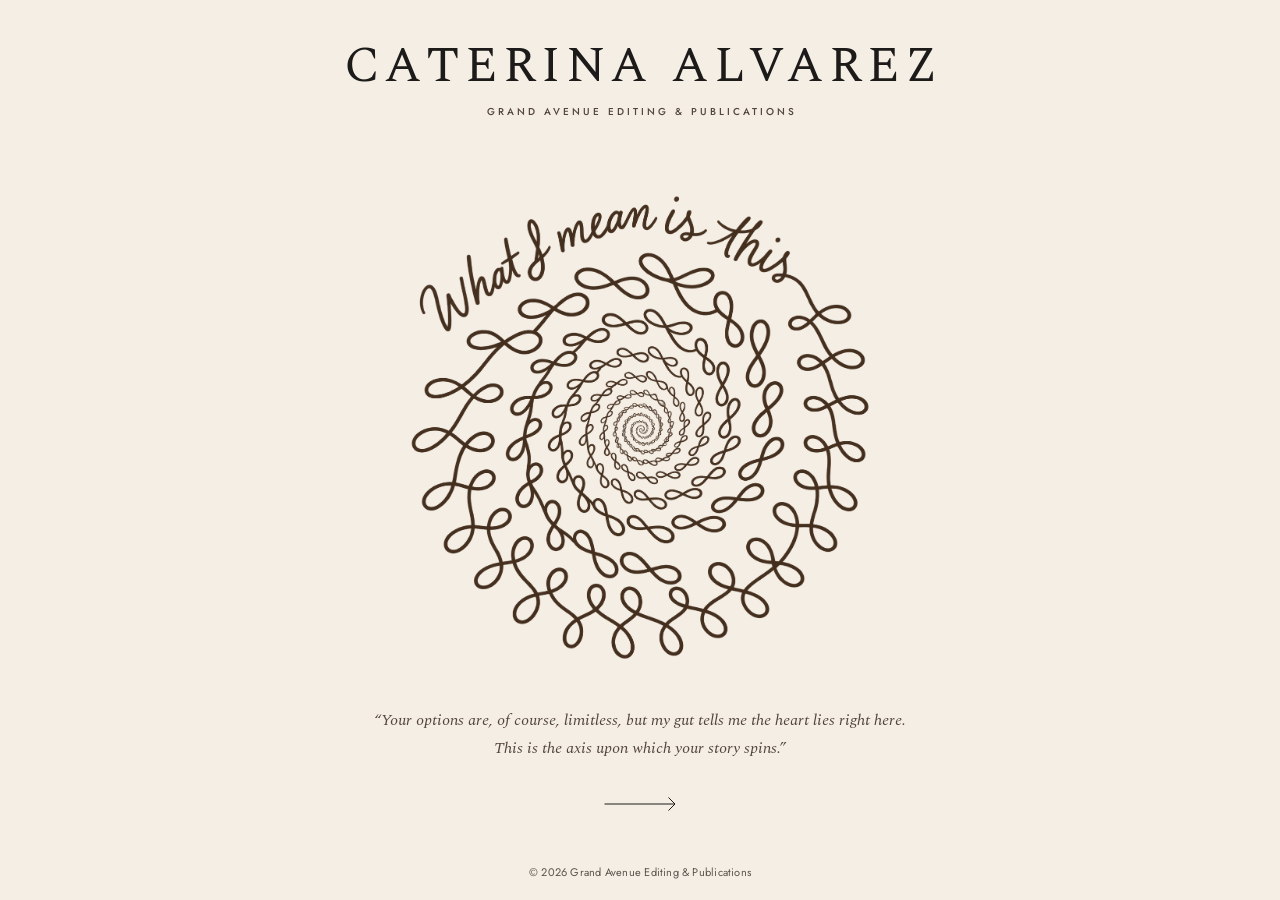
==== commit b0cd27bd: "Cover: the motto opens out to one sentence a line on larger screens - On laptops and desktops the mo" ====
--- a/index.html
+++ b/index.html
@@ -43,7 +43,7 @@
           <source srcset="assets/img/spiral.webp" type="image/webp">
           <img src="assets/img/spiral.png" width="1199" height="1213" fetchpriority="high" alt="Caterina Alvarez’s spiral drawn in brown ink: the handwritten words “What I mean is this” curve over the top and run on into a line of linked infinity signs that winds inward, smaller and smaller, to its center.">
         </picture>
-        <blockquote class="cover__quote"><p>Your options are, of course, limitless, but my gut tells me the heart lies right here. This is the axis upon which your story&nbsp;spins.</p></blockquote>
+        <blockquote class="cover__quote"><p>Your options are, of course, limitless, but my gut tells me the heart lies right here. <br class="cover__break">This is the axis upon which your story&nbsp;spins.</p></blockquote>
       </figure>
       <a class="cover__enter" href="home.html" aria-label="Enter the site"><svg viewBox="0 0 72 14" aria-hidden="true" focusable="false"><path d="M.5 7H71M64.5.5 71 7l-6.5 6.5" fill="none" stroke="currentColor" stroke-width="1"/></svg></a>
     </div>
--- a/assets/css/styles.css
+++ b/assets/css/styles.css
@@ -809,7 +809,8 @@
 
 /* the spiral, unframed on the ivory, and her motto beneath it on the same centre line: the spiral takes the height the
    name, motto, arrow and copyright leave free (--cover-words), so the whole cover fits in one view, and never grows
-   past 540px; the motto is set no wider than the drawing (on the narrowest phones, the width of the page), in her brown */
+   past 540px; the motto, in her brown, is set no wider than the drawing (on the narrowest phones, the width of the
+   page); on larger screens it opens out to one sentence a line, the first about as wide as the drawing */
 .cover { --cover-words: 410px; }
 .cover__body {
   flex: 1 0 auto;
@@ -834,6 +835,12 @@
 .cover__quote { max-width: 27em; margin-top: clamp(28px, 4.6svh, 48px); font-family: var(--serif); font-style: italic; font-size: 16px; line-height: 1.65; color: var(--umber); text-wrap: balance; }
 .cover__quote p::before { content: "\201C"; }
 .cover__quote p::after { content: "\201D"; }
+.cover__break { display: none; }
+@media (min-width: 900px) {
+  .cover { --cover-words: 388px; } /* two lines of motto at most, so the spiral can take a little more */
+  .cover__quote { width: max-content; max-width: calc(100vw - 64px); line-height: 1.8; }
+  .cover__break { display: inline; }
+}
 
 /* the arrow: the way forward into the site, stepping on when pointed at */
 .cover__enter { display: block; padding: 14px 10px; color: var(--text); transition: color .3s ease; }
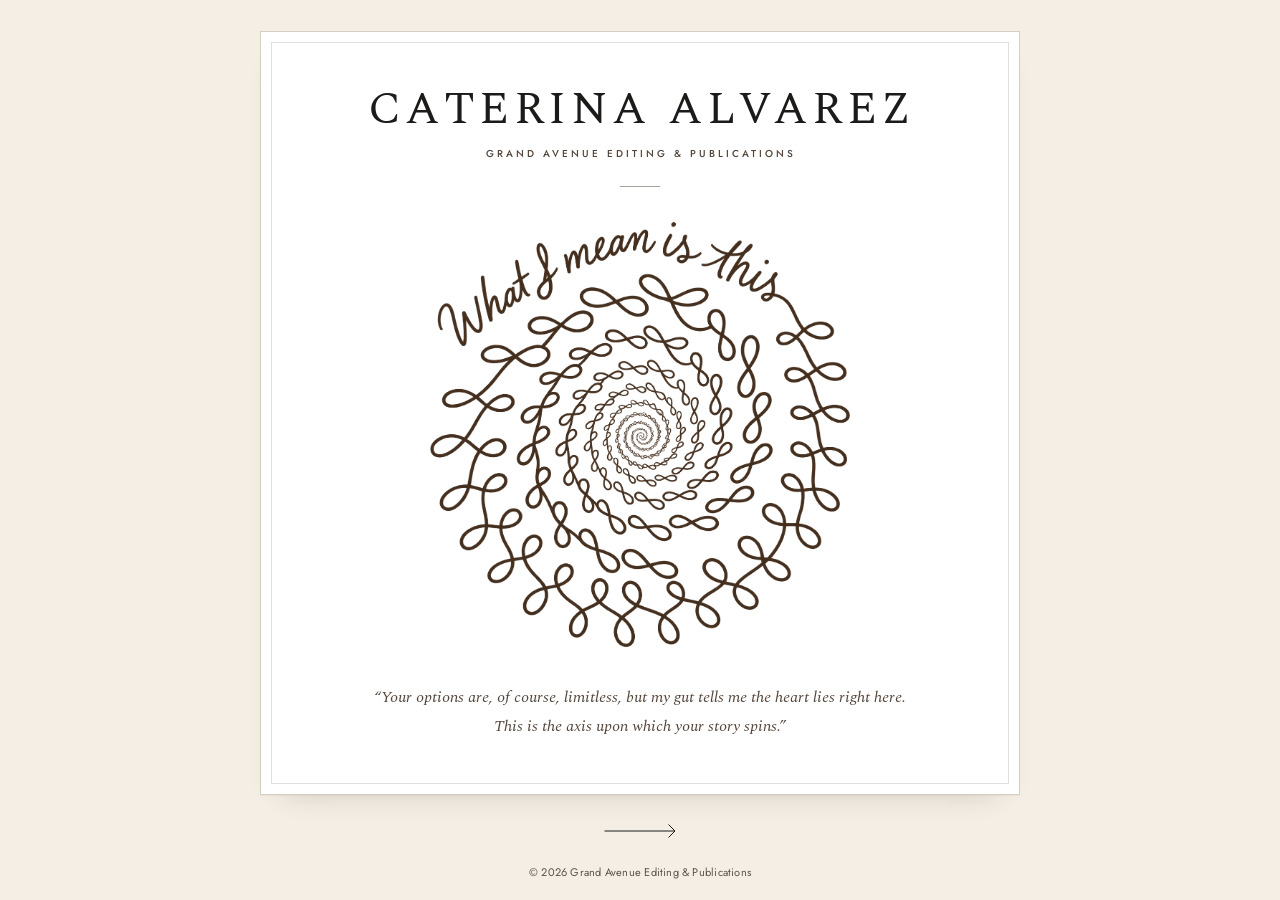
==== commit e8f7d42f: "Cover: set as the title page of a fine book - The cover is now one white page resting on her ivory, " ====
--- a/index.html
+++ b/index.html
@@ -5,13 +5,16 @@
   <meta name="viewport" content="width=device-width, initial-scale=1">
   <title>Caterina Alvarez · Developmental Editing &amp; Publications</title>
   <meta name="description" content="Caterina Alvarez, developmental editor and writer. Grand Avenue Editing &amp; Publications. Available completely remotely.">
-  <link rel="canonical" href="https://caterinaalvarez.com/">
+  <link rel="canonical" href="https://caterina-alvarez.vercel.app/">
   <meta property="og:type" content="website">
   <meta property="og:site_name" content="Caterina Alvarez · Grand Avenue Editing &amp; Publications">
   <meta property="og:title" content="Caterina Alvarez · Developmental Editing &amp; Publications">
   <meta property="og:description" content="“My gut tells me the heart lies right here. This is the axis upon which your story spins.”">
   <meta property="og:url" content="https://caterina-alvarez.vercel.app/">
-  <meta property="og:image" content="https://caterina-alvarez.vercel.app/assets/img/og-image.jpg">
+  <meta property="og:image" content="https://caterina-alvarez.vercel.app/assets/img/og-image.jpg?v=2">
+  <meta property="og:image:width" content="1200">
+  <meta property="og:image:height" content="630">
+  <meta property="og:image:alt" content="Caterina Alvarez, Grand Avenue Editing &amp; Publications: her spiral drawing of linked infinity signs, the words “What I mean is this” curving over it, and the line “This is the axis upon which your story spins.”">
   <meta name="twitter:card" content="summary_large_image">
   <meta name="twitter:site" content="@caterina445">
   <meta name="theme-color" content="#f4eee5">
@@ -28,16 +31,16 @@
 <body class="cover-page">
   <a class="skip-link" href="#main">Skip to content</a>
 
-  <!-- The cover, after the front page of an author's site of the classical kind: on her ivory, her name in spaced
-       capitals with the imprint beneath; then her spiral set straight on the page, unframed, with her motto beneath
-       it on the same centre line, and under the motto a single arrow that opens the site at Hello; a small
-       copyright line at the foot -->
+  <!-- The cover, set as the title page of a fine book: one white page resting on her ivory, framed like the site's
+       cards (a fine outline, a second hairline just inside it, a soft shadow); on it her name in spaced capitals, the
+       imprint, a short rule, her spiral and her motto beneath it; under the page, on the ivory, a single arrow that
+       opens the site at the Introduction, and a small copyright line at the foot -->
   <main id="main" class="home cover">
-    <header class="cover__head">
-      <h1 class="cover__name">Caterina Alvarez</h1>
-      <p class="cover__imprint">Grand Avenue Editing &amp; Publications</p>
-    </header>
-    <div class="cover__body">
+    <div class="cover__page frame">
+      <header class="cover__head">
+        <h1 class="cover__name">Caterina Alvarez</h1>
+        <p class="cover__imprint">Grand Avenue Editing &amp; Publications</p>
+      </header>
       <figure class="cover__plate">
         <picture>
           <source srcset="assets/img/spiral.webp" type="image/webp">
@@ -45,8 +48,8 @@
         </picture>
         <blockquote class="cover__quote"><p>Your options are, of course, limitless, but my gut tells me the heart lies right here. <br class="cover__break">This is the axis upon which your story&nbsp;spins.</p></blockquote>
       </figure>
-      <a class="cover__enter" href="home.html" aria-label="Enter the site"><svg viewBox="0 0 72 14" aria-hidden="true" focusable="false"><path d="M.5 7H71M64.5.5 71 7l-6.5 6.5" fill="none" stroke="currentColor" stroke-width="1"/></svg></a>
     </div>
+    <a class="cover__enter" href="home.html" aria-label="Enter the site"><svg viewBox="0 0 72 14" aria-hidden="true" focusable="false"><path d="M.5 7H71M64.5.5 71 7l-6.5 6.5" fill="none" stroke="currentColor" stroke-width="1"/></svg></a>
     <p class="cover__legal">© <span data-year>2026</span> Grand Avenue Editing &amp; Publications</p>
   </main>
 </body>
--- a/assets/css/styles.css
+++ b/assets/css/styles.css
@@ -170,7 +170,7 @@
   font-weight: 400;
   font-size: var(--t-title);
   line-height: 1.05;
-  letter-spacing: -.015em;
+  letter-spacing: -.018em;
   text-wrap: balance;
 }
 .display em, .h2 em, .h3 em { font-style: italic; }
@@ -506,33 +506,17 @@
 }
 .menu.is-open { opacity: 1; visibility: visible; transition: opacity .6s var(--ease); }
 .menu__inner { display: flex; flex-direction: column; justify-content: space-between; gap: 48px; padding-block: 24px 40px; overflow-y: auto; }
-/* set like the contents page of a book: titles, a fine leader line, part numerals */
-.menu__contents { margin-bottom: 14px; }
-.menu__list { border-top: 1px solid var(--line); }
-.menu__list > li { border-bottom: 1px solid var(--line); }
+/* just the five page names, in the serif, no rules or numerals; the page you are on in italics */
 .menu__list > li > a {
-  display: flex;
-  align-items: baseline;
-  gap: 14px;
-  padding: 16px 0 14px;
+  display: block;
+  padding: 12px 0;
   font-family: var(--serif);
   font-size: clamp(25px, 6.6vw, 36px);
   line-height: 1.2;
   transition: color .3s ease;
 }
-.menu__list > li > a::before {
-  content: "";
-  order: 1;
-  flex: 1;
-  min-width: 24px;
-  border-bottom: 1px solid var(--line);
-  transform: translateY(-.28em);
-}
-.menu__list > li > a span { order: 2; flex: none; min-width: 2.2em; text-align: right; font-family: var(--serif); font-style: italic; font-size: 16px; color: var(--umber); }
 .menu__list > li > a:active { color: var(--umber); }
 .menu__list > li > a[aria-current] { font-style: italic; }
-.menu__list > li > a[aria-current]::before { border-bottom-color: var(--ink); }
-.menu__list > li > a[aria-current] span { color: var(--ink); }
 /* the pages inside a section, one small line under its name */
 .menu__sub { display: flex; flex-wrap: wrap; gap: 0 16px; margin-top: -6px; padding: 0 0 14px; }
 .menu__sub a { display: inline-block; padding: 6px 0; font-size: 13px; letter-spacing: .02em; white-space: nowrap; color: var(--mute); transition: color .3s ease; }
@@ -703,7 +687,8 @@
 }
 
 /* ----------------------------------------------------------------- home: hello (her portrait beside her introduction)
-   Quiet and editorial: the arched portrait, an upright greeting, the introduction set in the serif. */
+   Quiet and editorial: the arched portrait, an upright heading ("Introduction", as a book opens), her introduction set
+   in the serif. */
 .hello {
   display: grid;
   align-items: center;
@@ -714,8 +699,11 @@
 /* the portrait is set into the page like an arched window: a slim band of her wall colour, flat and even,
    around the photo; no shading, so it stays crisp */
 .hello__portrait { grid-column: 2 / 6; justify-self: end; width: min(100%, 440px); }
+/* every picture on the site is framed alike, as a window in the book: a slim band of her wall colour held by a
+   fine greige outline, so it reads on the page and on her tan bands alike (the portraits, the draft, the engraving) */
 .window {
   padding: clamp(6px, .55vw, 8px);
+  border: 1px solid var(--greige);
   border-radius: 999px 999px 0 0;
   background: var(--wall);
 }
@@ -736,8 +724,8 @@
   font-family: var(--serif);
   font-weight: 400;
   font-size: var(--t-title);
-  line-height: .95;
-  letter-spacing: -.02em;
+  line-height: 1.05;
+  letter-spacing: -.018em;
   color: var(--ink);
 }
 /* the home page's body paragraphs share one style */
@@ -778,26 +766,42 @@
 .home .pager__dir { color: var(--text); }
 
 /* ----------------------------------------------------------------- the cover (index.html)
-   After the front page of an author's site of the classical kind (danielmendelsohn.com), on her ivory: her name in
-   spaced capitals with the imprint beneath; then her spiral set straight on the ivory, unframed, with her motto
-   beneath it; under the motto a single long arrow that opens the site at Hello; a small copyright line at the foot.
-   Still: no animation, no grain */
+   Set as the title page of a fine book: one white page resting on her ivory, framed like the site's cards (.frame: a
+   fine outline, a second hairline just inside it, a soft shadow). On it, centred, her name in spaced capitals with the
+   imprint beneath, a short rule, her spiral and her motto beneath it; under the page, on the ivory, a single long
+   arrow that opens the site at the Introduction, and a small copyright line at the foot. The spiral takes the height
+   the rest leaves free (--cover-words), so the whole cover fits in one view. Still: no animation, no grain */
 .home.cover {
+  --cover-words: 470px;
   display: flex;
   flex-direction: column;
   align-items: center;
   min-height: 100svh;
-  padding: 0 clamp(16px, 4vw, 32px);
+  padding: clamp(18px, 3.4svh, 36px) clamp(16px, 4vw, 32px) 0;
   background: var(--wall);
 }
 .cover-page::after { opacity: 0; } /* no paper grain on the cover */
 
-/* the head: her name in spaced capitals, the imprint beneath */
-.cover__head { padding: clamp(28px, 4.4svh, 44px) 0 clamp(18px, 2.6svh, 26px); text-align: center; }
+/* the page */
+.cover__page {
+  flex: 1 0 auto;
+  display: flex;
+  flex-direction: column;
+  align-items: center;
+  justify-content: center;
+  width: min(100%, 760px);
+  padding: clamp(30px, 5svh, 56px) clamp(24px, 5vw, 64px) clamp(30px, 5svh, 52px);
+  text-align: center;
+}
+.cover__page::after { inset: clamp(7px, 1vw, 10px); }
+
+/* the head: her name in spaced capitals, the imprint beneath, then a short rule */
+.cover__head { display: flex; flex-direction: column; align-items: center; }
+.cover__head::after { content: ""; width: 40px; height: 1px; margin-top: clamp(18px, 2.8svh, 28px); background: var(--umber); opacity: .5; }
 .cover__name {
   font-family: var(--serif);
   font-weight: 400;
-  font-size: clamp(19px, 6.2vw, 50px);
+  font-size: clamp(19px, 5.4vw, 46px);
   line-height: 1.05;
   letter-spacing: .1em;
   margin-right: -.1em;
@@ -807,43 +811,27 @@
 }
 .cover__imprint { margin-top: 12px; font-family: var(--sans); font-weight: 500; font-size: 10px; line-height: 1.5; letter-spacing: .3em; margin-right: -.3em; text-transform: uppercase; color: var(--umber); }
 
-/* the spiral, unframed on the ivory, and her motto beneath it on the same centre line: the spiral takes the height the
-   name, motto, arrow and copyright leave free (--cover-words), so the whole cover fits in one view, and never grows
-   past 540px; the motto, in her brown, is set no wider than the drawing (on the narrowest phones, the width of the
-   page); on larger screens it opens out to one sentence a line, the first about as wide as the drawing */
-.cover { --cover-words: 410px; }
-.cover__body {
-  flex: 1 0 auto;
-  display: flex;
-  flex-direction: column;
-  align-items: center;
-  justify-content: center;
-  gap: clamp(12px, 2.2svh, 24px);
-  width: 100%;
-  padding-block: clamp(24px, 4.4svh, 52px) clamp(8px, 2svh, 20px);
-}
+/* the spiral and her motto beneath it on the same centre line; the motto, in her brown, set no wider than the drawing
+   (on the narrowest phones, the width of the page); on larger screens one sentence a line */
 .cover__plate {
   display: flex;
   flex-direction: column;
   align-items: center;
-  width: min(86vw, 540px, 52vh, max(240px, 100vh - var(--cover-words)));
-  width: min(86vw, 540px, 52svh, max(240px, 100svh - var(--cover-words)));
-  text-align: center;
-}
-.cover__plate picture,
+  margin-top: clamp(20px, 3.4svh, 36px);
+}
+.cover__plate picture { display: block; width: min(64vw, 460px, 52vh, max(200px, 100vh - var(--cover-words))); width: min(64vw, 460px, 52svh, max(200px, 100svh - var(--cover-words))); }
 .cover__plate img { display: block; width: 100%; height: auto; }
-.cover__quote { max-width: 27em; margin-top: clamp(28px, 4.6svh, 48px); font-family: var(--serif); font-style: italic; font-size: 16px; line-height: 1.65; color: var(--umber); text-wrap: balance; }
+.cover__quote { max-width: 27em; margin-top: clamp(20px, 3.4svh, 36px); font-family: var(--serif); font-style: italic; font-size: 16px; line-height: 1.65; color: var(--umber); text-wrap: balance; }
 .cover__quote p::before { content: "\201C"; }
 .cover__quote p::after { content: "\201D"; }
 .cover__break { display: none; }
 @media (min-width: 900px) {
-  .cover { --cover-words: 388px; } /* two lines of motto at most, so the spiral can take a little more */
-  .cover__quote { width: max-content; max-width: calc(100vw - 64px); line-height: 1.8; }
+  .cover__quote { width: max-content; max-width: 100%; line-height: 1.8; }
   .cover__break { display: inline; }
 }
 
 /* the arrow: the way forward into the site, stepping on when pointed at */
-.cover__enter { display: block; padding: 14px 10px; color: var(--text); transition: color .3s ease; }
+.cover__enter { display: block; margin-top: clamp(8px, 1.6svh, 16px); padding: 14px 10px; color: var(--text); transition: color .3s ease; }
 .cover__enter svg { display: block; width: 72px; height: 14px; transition: transform .6s var(--ease-out); }
 .cover__enter:hover { color: var(--umber); }
 .cover__enter:hover svg { transform: translateX(10px); }
@@ -853,10 +841,10 @@
 /* at the foot of the page */
 .cover__legal { padding: 12px 0 20px; font-size: 11px; line-height: 1.5; letter-spacing: .02em; color: var(--mute); text-align: center; }
 
-/* phones: a smaller name, a longer motto */
+/* phones: a smaller name, a longer motto, a narrower margin inside the page */
 @media (max-width: 600px) {
-  .cover { --cover-words: 378px; }
-  .cover__quote { width: max(100%, min(320px, 100vw - 32px)); }
+  .home.cover { --cover-words: 440px; }
+  .cover__plate picture { width: min(72vw, 52vh, max(180px, 100vh - var(--cover-words))); width: min(72vw, 52svh, max(180px, 100svh - var(--cover-words))); }
 }
 
 /* the introduction opens like the first page of a book: a drop capital, then the opening words in spaced capitals.
@@ -909,7 +897,7 @@
 .portrait__arch {
   position: relative;
   width: 100%;
-  padding: clamp(12px, 1.4vw, 18px);
+  padding: clamp(6px, .55vw, 8px); /* framed like every picture: see .window */
   border: 1px solid var(--greige);
   border-radius: 999px 999px 0 0;
   background: var(--wall);
@@ -929,7 +917,7 @@
   margin-right: -.32em;
   text-align: center;
 }
-.portrait__role { margin-top: 6px; font-family: var(--serif); font-style: italic; font-size: 15px; color: var(--umber); text-align: center; }
+.portrait__role { margin-top: 6px; font-family: var(--serif); font-style: italic; font-size: var(--t-body); color: var(--umber); text-align: center; }
 
 /* ----------------------------------------------------------------- testimonials */
 .testimonials { display: grid; grid-template-columns: repeat(2, minmax(0, 1fr)); gap: clamp(24px, 3vw, 40px); }
@@ -941,8 +929,8 @@
 /* the rule, name and description sit at the foot of each card, so side by side they line up across the row whatever
    the length of each testimonial (the shorter one simply has more space above its rule) */
 .testimonial figcaption { display: flex; flex-direction: column; gap: 4px; margin-top: auto; padding-top: 22px; border-top: 1px solid var(--line); }
-.testimonial__name { font-size: 11.5px; font-weight: 500; letter-spacing: .24em; text-transform: uppercase; }
-.testimonial__work { font-family: var(--serif); font-style: italic; font-size: 13.5px; color: var(--umber); }
+.testimonial__name { font-size: 10px; font-weight: 500; letter-spacing: .28em; text-transform: uppercase; }
+.testimonial__work { font-family: var(--serif); font-style: italic; font-size: var(--t-body); color: var(--umber); }
 @media (max-width: 900px) { .testimonials { grid-template-columns: 1fr; } }
 
 /* ----------------------------------------------------------------- section header */
@@ -994,6 +982,7 @@
 .page-hero__inner { display: flex; flex-direction: column; align-items: center; gap: 22px; text-align: center; }
 .page-hero__title { max-width: 18em; }
 .page-hero__text { margin-inline: auto; }
+.contact__welcome { font-style: italic; color: var(--umber); } /* her welcome, beneath "Write to me" */
 
 /* the page's own name, in small italic just above its part number */
 .page-label { margin-bottom: -10px; font-family: var(--serif); font-style: italic; font-size: 17px; line-height: 1.3; color: var(--ink); }
@@ -1001,6 +990,56 @@
 
 /* ----------------------------------------------------------------- pager: previous and next, wrapping round within the section */
 .pager { background: var(--wall); border-top: 1px solid var(--line); } /* part of the footer */
+
+/* ----------------------------------------------------------------- the scroll cue (the longer pages)
+   A soft band of her wall colour, the header's and footer's, at the foot of the screen: clear at its top, fading down
+   into the wall colour, a fine point (just the head of an arrow) set in its middle, pointing down and drifting gently.
+   It is there only at the top of the page: once the page is scrolled the band and its point sink away together.
+   Built by main.js on pages with body[data-scroll-cue] */
+.scroll-cue {
+  position: fixed;
+  right: 0;
+  bottom: 0;
+  left: 0;
+  z-index: 50;
+  display: flex;
+  align-items: center;
+  justify-content: center;
+  height: calc(76px + env(safe-area-inset-bottom));
+  padding-bottom: env(safe-area-inset-bottom);
+  /* one even fade along the whole width: a soft top edge, then solid wall colour, so anything on the page behind it
+     (the service box's spine, say) fades out well before it reaches the point */
+  background: linear-gradient(to bottom, rgba(244, 238, 229, 0), rgba(244, 238, 229, .8) 12%, var(--wall) 24%);
+  pointer-events: none;
+  transition: opacity .7s var(--ease), transform .7s var(--ease-out), visibility 0s;
+}
+.scroll-cue.is-hidden {
+  opacity: 0;
+  visibility: hidden;
+  transform: translateY(100%);
+  transition: opacity .6s var(--ease), transform .7s var(--ease), visibility 0s .7s;
+}
+.scroll-cue__arrow {
+  display: block;
+  padding: 12px 18px;
+  border: 0;
+  background: none;
+  color: var(--umber);
+  pointer-events: auto;
+  cursor: pointer;
+  transition: color .3s ease;
+}
+.scroll-cue__arrow svg { display: block; width: 18px; height: 10px; animation: scroll-cue 2.8s var(--ease) infinite; }
+.scroll-cue__arrow:hover { color: var(--text); }
+.scroll-cue__arrow:focus-visible { outline-offset: 2px; }
+@keyframes scroll-cue { 0%, 100% { transform: translateY(-2px); } 50% { transform: translateY(3px); } }
+.menu-open .scroll-cue { opacity: 0; visibility: hidden; }
+@media (prefers-reduced-motion: reduce) {
+  .scroll-cue, .scroll-cue.is-hidden { transform: none; transition: opacity .3s ease, visibility 0s .3s; }
+  .scroll-cue:not(.is-hidden) { transition: opacity .3s ease, visibility 0s; }
+  .scroll-cue__arrow svg { animation: none; }
+}
+@media print { .scroll-cue { display: none; } }
 .pager__inner {
   display: grid;
   grid-template-columns: minmax(0, 1fr) auto minmax(0, 1fr);
@@ -1014,8 +1053,8 @@
 .pager__icon { display: block; flex: none; line-height: 0; }
 .pager__icon svg { display: block; width: 44px; height: 12px; transition: transform .6s var(--ease-out); }
 .pager__text { display: flex; flex-direction: column; gap: 4px; }
-.pager__dir { font-size: 10.5px; font-weight: 500; letter-spacing: .24em; text-transform: uppercase; color: var(--umber); }
-.pager__title { font-family: var(--serif); font-size: clamp(17px, 1.3vw, 19px); line-height: 1.2; }
+.pager__dir { font-size: 10px; font-weight: 500; letter-spacing: .28em; text-transform: uppercase; color: var(--umber); }
+.pager__title { font-family: var(--serif); font-size: var(--t-lead); line-height: 1.2; }
 .pager__link--prev:hover svg { transform: translateX(-8px); }
 .pager__link--next:hover svg { transform: translateX(8px); }
 .pager__link:active { color: var(--umber); }
@@ -1044,134 +1083,203 @@
 }
 
 /* ----------------------------------------------------------------- editing: one page, composed like a magazine feature
-   No rules between the parts. Every part shares one measure (the same two edges, the same centre) and one
-   interval of space (80px; 52px on phones), so the page reads in a single, even rhythm: the arch, her words,
-   the questions. All the words share one ink, like the home page. */
-.editing { --ed-space: var(--section); }
+   No rules between the parts. Every part shares one measure (the same two edges) and one interval of space. The
+   approach opens the page as a masthead, in the manner of the Publications page (Part I beside Part II); the
+   service stands on its own, flush left, without a box; the writers' kind words, their name over them like a running
+   head, are two cards, each opening with a line of it in italics. Ink (#1c1b1a) for the words, her brown (#54453a) for what is
+   secondary */
+.editing {
+  --ed-space: var(--section);
+  --ed-gap: clamp(48px, 6.4vw, 92px);
+  /* the colours the shared masthead (.pub-masthead, .pub-hero) is drawn in */
+  --p-ink: var(--text);
+  --p-brown: var(--umber);
+  --p-ivory: var(--wall);
+}
 .ed-frame { max-width: calc(1040px + var(--gutter) * 2); }
-
-/* the opening: the service under its name in an arch of her wall colour, like the portrait's window on the
-   home page, with a hairline arch drawn just inside its edge */
-.niche-wrap { padding-top: var(--space-open); }
-.niche {
+.service { margin-top: var(--ed-space); }
+/* each part's name, standing over it */
+.ed-label { margin-bottom: clamp(28px, 3vw, 40px); }
+
+/* the approach: laid out like the Publications masthead (see there), but on the page's own ground, without its band
+   (the service below carries the page's band): her words on the left, opening with a drop capital; the marked-up
+   draft through a window on the right, its top level with the page label. Where her words run longer than the draft
+   is tall, the window grows to their height and the draft is trimmed a little at its right side, never stretched */
+.ed-approach { --hang: 0px; --ed-art: clamp(360px, calc(30vw + 80px), 470px); }
+.ed-approach .pub-masthead { --hang: inherit; }
+.ed-approach .pub-masthead::before { content: none; } /* on the page's own ground: the service below has the band */
+.ed-approach .pub-hero__art { align-self: stretch; display: flex; flex-direction: column; width: var(--ed-art); }
+/* the draft seen through a window, as the portraits are: a slim band of her wall colour, and, the draft being a
+   landscape page, a wide elliptical arch over it (a fanlight's curve rather than the portrait's half circle) so the
+   whole page stays in view */
+.ed-approach .ed-window {
+  --arch: 50% 50% 0 0 / 46% 46% 0 0;
+  padding: clamp(6px, .55vw, 8px); /* framed like every picture: see .window */
+  border: 1px solid var(--greige);
+  border-radius: var(--arch);
+  background: var(--wall);
+}
+.ed-window__pane { flex: 1 0 auto; display: flex; flex-direction: column; overflow: hidden; border-radius: var(--arch); background: var(--wall); }
+.ed-window__pane picture { flex: 1 0 auto; display: block; }
+.ed-approach .pub-hero__art img { height: 100%; object-fit: cover; object-position: 0 50%; }
+.ed-approach .pub-hero__quote { max-width: 30em; }
+/* her words open the part as the Introduction opens the book: a drop capital two lines deep, its top level with the
+   capitals beside it, then the opening words in spaced capitals (the same measures as the Introduction's M) */
+.ed-approach__text { max-width: 31em; margin-top: 28px; font-family: var(--serif); font-size: var(--t-body); line-height: 1.85; color: var(--text); text-wrap: pretty; }
+.ed-approach__text .dropcap::first-letter { margin: .14em .06em 0 -.05em; font-size: 3.66em; line-height: .8; color: var(--text); }
+@supports (-moz-appearance: none) {
+  .ed-approach__text .dropcap::first-letter { margin-top: .182em; }
+}
+.ed-approach__text .dropcap::first-line { text-transform: none; letter-spacing: normal; font-size: 1em; }
+.ed-approach__text .lead-in { text-transform: uppercase; letter-spacing: .1em; font-size: .86em; }
+
+/* the service, "a story, closely read": the page's defining moment. A full-width band of her ivory, inside it the
+   page's own margins (the inner container is a size container, so the title can be set to the width it has):
+   - a small label, a fine rule running on from it across the rest of the width;
+   - the title as one composition: "Developmental" on the first line, "editing" a tenth larger in italics on the
+     second, stepped two grid columns in (a sixth of the width and one gap); up to 92px, scaling down with the width
+     so the longest word always fits with room to spare; in the space beneath the first line and before "editing", a small upright
+     annotation in her brown, its last line on "editing"'s baseline;
+   - then three white cards of paper: for your manuscript, what you receive, what we explore (her description,
+     divided, each detail once);
+   - generous space, then the commission line: the rate on the left, the way to begin on the right, in the site's
+     Read style (small capitals, a fine underline and an arrow that steps forward).
+   The title's two words arrive as words, fading up from 10px; everything is visible without scripts */
+.service { --p-ink: var(--text); --p-accent: var(--clay); padding-block: clamp(64px, 7vw, 112px); background: var(--wall); }
+.service__inner { container-type: inline-size; }
+.service__intro { display: flex; align-items: center; gap: 22px; }
+.service__intro::after { content: ""; flex: 1; height: 1px; background: var(--line); }
+
+.service__composition {
+  --ts: min(92px, 100cqi / 8);
+  --indent: calc((100cqi + 24px) / 6);
   position: relative;
+  margin-top: clamp(40px, 5vw, 72px);
+}
+.service__title {
+  font-family: var(--serif);
+  font-weight: 400;
+  font-size: var(--ts);
+  line-height: .92;
+  letter-spacing: -.026em;
+  color: var(--text);
+}
+.service__word { display: block; }
+.service__word--second { margin-left: var(--indent); margin-top: .11em; font-size: 1.1em; font-style: italic; letter-spacing: -.02em; } /* clear of the first line's descenders */
+.js .service__title [data-reveal] { translate: 0 10px; }
+.service__aside {
+  position: absolute;
+  left: 0;
+  bottom: calc(var(--ts) * .2 - .61em); /* its last line on "editing"'s baseline */
+  width: calc(var(--indent) - 28px);
+  font-family: var(--serif);
+  font-size: var(--t-body);
+  line-height: 1.5;
+  color: var(--umber);
+}
+
+/* the offer on three white cards of paper resting on her ivory, framed like the testimonials (.frame), each as tall
+   as the tallest, lifting a little toward you when pointed at, as they do */
+.service__grid {
+  display: grid;
+  grid-template-columns: repeat(3, minmax(0, 1fr));
+  gap: clamp(16px, 1.8vw, 24px);
+  margin-top: clamp(48px, 5.2vw, 76px);
+}
+.service__col { padding: clamp(28px, 2.8vw, 38px) clamp(26px, 2.6vw, 34px) clamp(30px, 3vw, 40px); transition: transform .6s var(--ease-out), box-shadow .6s var(--ease-out); }
+@media (hover: hover) {
+  .service__col:hover { transform: translateY(-6px) scale(1.012); box-shadow: 0 2px 2px rgba(60, 40, 25, .04), 0 30px 46px -28px rgba(60, 40, 25, .42); }
+  .service__col:hover::after { border-color: var(--line-mid); }
+}
+@media (prefers-reduced-motion: reduce) { .service__col:hover { transform: none; } }
+.service__key { margin-bottom: 14px; font-family: var(--sans); font-weight: 500; font-size: 10px; line-height: 1.5; letter-spacing: .28em; text-transform: uppercase; color: var(--umber); }
+.service__col p,
+.service__gets li { font-family: var(--serif); font-size: var(--t-lead); line-height: 1.6; color: var(--text); text-wrap: pretty; }
+.service__gets li + li { margin-top: 4px; }
+
+.service__commission {
   display: flex;
-  flex-direction: column;
-  align-items: center;
-  width: min(100%, 580px);
-  margin-inline: auto;
-  padding: clamp(96px, 8.4vw, 120px) clamp(28px, 4vw, 64px) clamp(52px, 4.4vw, 64px);
-  border-radius: 999px 999px 0 0;
-  background: var(--wall);
-  text-align: center;
-}
-.niche::after {
-  content: "";
-  position: absolute;
-  inset: clamp(9px, .9vw, 13px);
-  border: 1px solid var(--line);
-  border-radius: 999px 999px 0 0;
-  pointer-events: none;
-}
-.niche__title {
-  margin-top: clamp(16px, 1.6vw, 22px);
-  font-family: var(--serif);
-  font-weight: 400;
-  font-size: var(--t-title);
-  line-height: 1;
-  letter-spacing: -.018em;
+  flex-wrap: wrap;
+  align-items: flex-end;
+  justify-content: space-between;
+  gap: 24px 48px;
+  margin-top: clamp(48px, 5vw, 76px);
+}
+.service__price { font-family: var(--serif); font-size: clamp(30px, 2.9vw, 40px); line-height: 1; letter-spacing: -.01em; font-variant-numeric: oldstyle-nums; color: var(--text); }
+.service__per { margin-left: .3em; font-size: var(--t-lead); font-style: italic; letter-spacing: 0; color: var(--umber); }
+.service__remote { margin-top: 10px; font-size: var(--t-small); line-height: 1.5; letter-spacing: .02em; color: var(--umber); }
+/* the way to begin: in the site's Read style (see .pub-read) */
+/* where the title is too small to leave room beneath its first line, the annotation follows the whole title */
+@media (max-width: 1000px) {
+  .service__aside { position: static; width: auto; margin-top: 26px; }
+}
+@media (prefers-reduced-motion: reduce) {
+  .js .service__title [data-reveal] { translate: none; }
+}
+
+/* the kind words: two cards of paper side by side, each as tall as its own words. Each opens with a line from the
+   testimonial set large in italics (the only italics in the testimonials); then the testimonial in full, upright;
+   then a short, fine rule in her brown and the writer. Pointed at, a card lifts a little toward you */
+.kind { padding-block: var(--section); }
+.editing .testimonials { column-gap: clamp(32px, 4vw, 56px); align-items: start; }
+.editing .testimonial {
+  gap: 0;
+  padding: clamp(28px, 2.8vw, 38px) clamp(28px, 2.8vw, 38px) clamp(26px, 2.6vw, 34px);
+  transition: transform .6s var(--ease-out), box-shadow .6s var(--ease-out);
+}
+.editing .testimonial__pull {
+  margin-bottom: 16px;
+  text-indent: -.4em; /* the opening quotation mark hangs just outside the edge */
+  font-family: var(--serif);
+  font-style: italic;
+  max-width: 12em; /* both lines break the same way: two lines each */
+  font-size: var(--t-heading);
+  line-height: 1.3;
   color: var(--text);
-}
-.niche__title em { display: block; }
-.niche__price {
-  margin-top: clamp(30px, 3vw, 42px);
-  font-family: var(--serif);
-  font-size: var(--t-lead);
-  line-height: 1.4;
-  white-space: nowrap;
-}
-.niche__price em { font-size: .82em; }
-.niche__list {
-  display: flex;
-  flex-direction: column;
-  gap: 6px;
-  margin-top: clamp(16px, 1.6vw, 22px);
-  font-family: var(--serif);
-  font-size: var(--t-body);
-  line-height: 1.7;
-}
-
-/* the approach: the measure split down the middle of the page. On the left the marked-up draft, framed in a
-   slim band of her wall colour like the portrait, exactly as tall as the text beside it (trimmed at its sides,
-   never stretched); on the right one continuous column that starts level with the picture's top and ends with
-   its last line on the picture's foot: its name, her words (the same size as the text, set apart only by
-   italics and quotation marks, the opening one hung just outside the edge), her way of working, her background */
-.spread { padding-top: var(--ed-space); }
-.spread__pair {
-  display: grid;
-  grid-template-columns: repeat(2, minmax(0, 1fr));
-  column-gap: 48px;
-}
-.spread__image { position: relative; padding: clamp(6px, .55vw, 8px); background: var(--wall); }
-.spread__image picture { position: absolute; inset: clamp(6px, .55vw, 8px); }
-.spread__image img { width: 100%; height: 100%; object-fit: cover; object-position: 0 50%; }
-.spread__text {
-  margin-bottom: -.53em; /* the last line's baseline, not its leading, meets the picture's foot */
-  font-family: var(--serif);
-  font-size: var(--t-body);
-  line-height: var(--t-body-lh);
-  color: var(--text);
-  text-wrap: pretty;
-}
-.spread__text .eyebrow { margin: -.41em 0 16px; } /* its capitals level with the top of the picture */
-.spread__quote {
-  margin: 0 0 24px -.42em;
-  padding-left: .42em;
-  text-indent: -.42em;
-  font-style: italic;
-}
-.spread__quote p::before { content: "\201C"; }
-.spread__quote p::after { content: "\201D"; }
-.spread__text > p + p { margin-top: 24px; }
-
-/* the questions matted on her wall colour like a framed print, the numbered sheet in the middle */
-.questions { padding-block: var(--ed-space); }
-.mat {
-  display: flex;
-  flex-direction: column;
-  align-items: center;
-  gap: clamp(28px, 3vw, 40px);
-  padding: clamp(56px, 5.6vw, 84px) clamp(14px, 5vw, 80px);
-  background: var(--wall);
-}
-.mat .qa__sheet { width: min(100%, 700px); }
-.editing .faq__answer { color: var(--text); }
-
-/* tablets: the approach and the questions narrow to the arch's width, so all three share the same two edges;
-   the draft stands above its words */
+  text-wrap: balance;
+}
+.editing .testimonial blockquote { font-style: normal; color: var(--text); }
+.editing .testimonial figcaption { margin-top: 20px; padding-top: 0; border-top: 0; }
+.editing .testimonial figcaption::before { content: ""; width: 28px; height: 1px; margin-bottom: 12px; background: var(--umber); opacity: .55; }
+.editing .testimonial__work { font-style: normal; }
+@media (hover: hover) {
+  .editing .testimonial:hover {
+    transform: translateY(-6px) scale(1.012);
+    box-shadow: 0 2px 2px rgba(60, 40, 25, .04), 0 30px 46px -28px rgba(60, 40, 25, .42);
+  }
+  .editing .testimonial:hover::after { border-color: var(--line-mid); }
+}
+@media (prefers-reduced-motion: reduce) {
+  .editing .testimonial { transition: box-shadow .3s ease; }
+  .editing .testimonial:hover { transform: none; }
+}
+
+
+/* tablets: every part narrows to one 580px column, so all the parts share the same two edges, and each stacks in its
+   reading order: the statement, the draft, her words; the service's name and rate, then what an author receives; one
+   card after the other */
 @media (max-width: 900px) {
-  .spread, .questions { max-width: calc(580px + var(--gutter) * 2); }
-  .spread__pair { grid-template-columns: minmax(0, 1fr); row-gap: 30px; }
-  /* stacked, the picture keeps its own proportions */
-  .spread__image picture { position: static; display: block; }
-  .spread__image img { height: auto; }
-  .spread__text { margin-bottom: 0; }
+  .service__inner, .kind { max-width: calc(580px + var(--gutter) * 2); }
+  /* the service: "editing" stepped in less; the annotation beneath the whole title; the three columns as groups */
+  .service__composition { --indent: 9cqi; }
+  .service__grid { grid-template-columns: minmax(0, 1fr); }
+  /* the masthead stacks as on Publications: the draft at the right below her words, still crossing the band's edge */
+  .ed-approach { --hang: 0px; }
+  .ed-approach .pub-hero__art { align-self: auto; width: min(100%, 440px); }
+  .ed-approach .pub-hero__art img { height: auto; }
 }
 @media (max-width: 600px) {
-  .niche { padding: 88px 22px 44px; }
-  .niche::after { inset: 8px; }
-  .niche__price { margin-top: 26px; }
-  .spread__image { padding: 6px; }
-  .mat { gap: 24px; padding: 36px 10px 10px; }
+  .service__composition { --indent: 7cqi; margin-top: 32px; }
+  .service__commission { flex-direction: column; align-items: flex-start; }
+  .editing .testimonial { padding: 26px 22px 24px; }
 }
 
 /* ----------------------------------------------------------------- publications: a gallery of her published work
    Black and white with a little warmth, in one 1080px measure. A compact opening (her title and line on the left, her
    handwritten circle on the right like a signature, a fine ink rule beneath), then her work as one horizontal gallery
    after the "Been there, Done That" row on Maven Travel's experiences page: square panels on her ivory, about two and
-   a half in view, small details at the top and the title at the foot where a caption would sit. Her editorial
-   positions follow as quiet rows. Terracotta appears only as one small mark and on hover. Nothing waits on a scroll
-   animation. */
+   a half in view, small details at the top and the title at the foot where a caption would sit. Terracotta appears
+   only as one small mark and on hover. Nothing waits on a scroll animation. */
 .publications {
   --p-ink: #201e1b;
   --p-brown: var(--umber);
@@ -1185,7 +1293,7 @@
 .pub-frame { max-width: calc(1080px + var(--gutter) * 2); }
 .publications .eyebrow,
 .pub-label,
-.pub-panel__honour { font-family: var(--sans); font-weight: 500; font-size: 11px; line-height: 1.5; letter-spacing: .26em; text-transform: uppercase; color: var(--p-brown); }
+.pub-panel__honour { font-family: var(--sans); font-weight: 500; font-size: 10px; line-height: 1.5; letter-spacing: .28em; text-transform: uppercase; color: var(--p-brown); }
 
 /* the opening as a masthead: a band of her wall colour that runs on from the header (the header's hairline only
    appears once the page scrolls). The engraving is the anchor: its top level with the page label, matted in
@@ -1206,14 +1314,15 @@
   justify-content: space-between; /* the title at the top, her line at the foot of the band */
   padding-bottom: calc(var(--hang) + clamp(28px, 2.8vw, 44px));
 }
-/* one heading: "From" on a small upright line, "Grand Avenue" in italics at the site's title size */
+/* one heading: a small upright word ("The") on its own line, then the title in italics at the site's title size
+   ("Latest Stories" here, "Approach" on Editing) */
 .pub-hero__title {
   margin-top: 18px;
   font-family: var(--serif);
   font-weight: 400;
   font-size: var(--t-title);
-  line-height: 1;
-  letter-spacing: -.022em;
+  line-height: 1.05;
+  letter-spacing: -.018em;
   color: var(--p-ink);
 }
 .pub-hero__from { display: block; margin-bottom: .14em; font-size: var(--t-heading); font-style: normal; letter-spacing: -.005em; }
@@ -1224,19 +1333,20 @@
   font-family: var(--serif);
   font-size: var(--t-body);
   line-height: var(--t-body-lh);
+  font-style: italic;
   color: var(--p-brown);
   text-wrap: pretty;
 }
 .pub-hero__quote p::before { content: "\201C"; }
 .pub-hero__quote p::after { content: "\201D"; }
-/* the engraving for Wayne C. Booth's Rhetoric of Fiction: a near-white mat held by a hairline, so it reads on both
-   the band and the page below it */
+/* the engraving for Wayne C. Booth's Rhetoric of Fiction, framed like every picture on the site (see .window), square
+   rather than arched, its own lettering running to its top */
 .pub-hero__art {
   align-self: start;
   width: clamp(270px, 23vw, 330px);
-  padding: clamp(12px, 1vw, 16px);
-  background: var(--paper);
+  padding: clamp(6px, .55vw, 8px); /* framed like every picture: see .window */
   border: 1px solid var(--greige);
+  background: var(--wall);
 }
 .pub-hero__art img { width: 100%; height: auto; }
 
@@ -1248,16 +1358,18 @@
 /* the small date style, wherever a date appears */
 .pub-date { font-family: var(--sans); font-size: var(--t-small); line-height: 1.5; letter-spacing: .02em; color: var(--p-brown); }
 
-/* the Read link: small capitals with a restrained arrow that steps forward on hover; its underline warms to terracotta */
+
+/* the Read link (Publications, the newsletters on About, and "Discuss your manuscript" on Editing): small capitals with
+   a restrained arrow that steps forward on hover; its underline warms to terracotta */
 .pub-read {
   display: inline-flex;
   align-items: baseline;
   gap: .7em;
   font-family: var(--sans);
   font-weight: 500;
-  font-size: 11.5px;
+  font-size: 10px;
   line-height: 1.5;
-  letter-spacing: .22em;
+  letter-spacing: .28em;
   text-transform: uppercase;
   color: var(--p-ink);
 }
@@ -1318,8 +1430,13 @@
 .pub-panel--ink .pub-read__word { text-decoration-color: rgba(244, 238, 229, .4); }
 .pub-panel--ink .pub-read:focus-visible { outline-color: var(--p-ivory); }
 
-.pub-panel__honour { grid-row: 1; display: flex; align-items: center; gap: 14px; margin-bottom: 14px; }
-.pub-panel__honour::before { content: ""; flex: none; width: 24px; height: 1px; background: var(--p-accent); }
+.pub-panel__honour { grid-row: 1; display: flex; align-items: center; gap: 12px; margin-bottom: 14px; }
+/* the honour marked with a small medal on its ribbon, drawn in a fine terracotta line: the ribbon's two tails
+   crossing above it, lightly filled, and a filled star at its centre */
+.pub-panel__medal { flex: none; width: 16px; height: 20px; overflow: visible; }
+.pub-panel__medal path, .pub-panel__medal circle { fill: none; stroke: var(--p-accent); stroke-width: 1.1; stroke-linecap: round; stroke-linejoin: round; }
+.pub-panel__medal .pub-panel__star { fill: var(--p-accent); stroke: none; }
+.pub-panel__medal .pub-panel__ribbon { fill: var(--p-accent); fill-opacity: .35; } /* the ribbon's two tails, crossing */
 .pub-panel__journal { grid-row: 2; font-family: var(--serif); font-size: var(--t-body); line-height: 1.45; }
 .pub-panel .pub-date { grid-row: 3; margin-top: 2px; }
 .pub-panel__body { grid-row: 4; align-self: start; padding-top: 18px; }
@@ -1360,12 +1477,6 @@
   .pub-read:hover .pub-read__arrow { transform: none; }
 }
 
-/* her editorial positions: a two-by-two grid on the page's own ground; in each block the role or credential (small,
-   sans-serif) sits above the organisation (larger, serif) under a thin rule. No fills, shadows or boxes */
-.pub-creds { display: grid; grid-template-columns: repeat(2, minmax(0, 1fr)); gap: 32px var(--p-gap); }
-.pub-cred { padding-top: 16px; border-top: 1px solid var(--line); }
-.pub-cred__role { font-family: var(--sans); font-weight: 500; font-size: 11px; line-height: 1.5; letter-spacing: .22em; text-transform: uppercase; color: var(--p-brown); }
-.pub-cred__org { margin-top: 8px; font-family: var(--serif); font-weight: 400; font-size: var(--t-lead); line-height: 1.35; color: var(--p-ink); }
 
 /* tablets and phones: the opening stacks, the engraving at the right below her line, still crossing the band's edge */
 @media (max-width: 900px) {
@@ -1382,7 +1493,6 @@
 
   .pub-gallery__list { grid-auto-columns: min(78vw, 290px); min-height: 280px; }
   .pub-panel { padding: 22px; }
-  .pub-creds { grid-template-columns: minmax(0, 1fr); gap: 24px; }
   .pub-section--last { padding-bottom: 56px; }
 }
 
@@ -1550,12 +1660,116 @@
 .experience { display: flex; flex-direction: column; gap: 16px; padding-top: 30px; border-top: 1px solid var(--line); }
 /* her name on one line, "Alvarez" in italics, as the other pages set their titles; never broken across two lines,
    scaling down slightly on the narrowest phones so it still fits */
-.name-display { font-family: var(--serif); font-weight: 400; font-size: min(var(--t-title), 11.5vw); line-height: 1.05; letter-spacing: -.015em; white-space: nowrap; }
+.name-display { font-family: var(--serif); font-weight: 400; font-size: min(var(--t-title), 11.5vw); line-height: 1.05; letter-spacing: -.018em; white-space: nowrap; }
 .name-display em { font-style: italic; }
 .role-line { font-family: var(--serif); font-style: italic; font-size: var(--t-lead); color: var(--umber); }
 @media (max-width: 900px) {
   .about-hero__portrait { grid-column: 1 / -1; position: static; width: min(100%, 360px); margin-inline: auto; }
   .about-hero__text { grid-column: 1 / -1; }
+}
+
+/* her reading (About, below her story): the books on craft she loves, their covers at one height in a row that scrolls
+   sideways like the Publications gallery (the same track and navigation line), each a little lifted off the page like
+   a book set on a shelf, its title and author beneath; then the craft newsletters she reads (see below) */
+.reading {
+  --p-ink: var(--text);
+  --p-brown: var(--umber);
+  --shelf-h: clamp(280px, 27vw, 400px);
+  padding-bottom: var(--section);
+}
+.reading__lead { margin-bottom: clamp(24px, 2.6vw, 36px); font-family: var(--serif); font-size: var(--t-heading); line-height: 1.3; color: var(--text); text-wrap: balance; }
+.reading__list {
+  display: grid;
+  grid-auto-flow: column;
+  grid-auto-columns: max-content;
+  column-gap: clamp(28px, 3vw, 44px);
+  padding: 10px 6px 26px 2px; /* room for each book's lift, page edges and shadow inside the scrolling row */
+}
+.reading__book { width: min-content; } /* the caption wraps to its cover's width */
+/* each cover made into a book, as the site's first books were: a spine with a hinge line and a little shade where
+   the cover folds; the block of pages showing past the cover's edge; a soft shadow on the desk; the fore-edge corners
+   a touch rounded; and a ribbon marker hanging from its foot. Pointed at, the book lifts a little toward you, as the
+   testimonials do, and its ribbon drops a little further */
+.reading__volume {
+  --edges: 2px 2px 0 -1px var(--paper), 2px 2px 0 0 var(--greige), 4px 4px 0 -1px var(--paper), 4px 4px 0 0 var(--greige);
+  position: relative;
+  width: fit-content;
+  border-radius: 1px 3px 3px 1px;
+  box-shadow: var(--edges), 0 20px 30px -22px rgba(60, 40, 25, .45);
+  transform-origin: 50% 100%;
+  transition: transform .6s var(--ease-out), box-shadow .6s var(--ease-out);
+}
+.reading__volume img {
+  width: auto;
+  height: var(--shelf-h);
+  max-width: none;
+  border-radius: 1px 3px 3px 1px;
+}
+.reading__volume::before {
+  content: "";
+  position: absolute;
+  z-index: 1;
+  top: 0;
+  bottom: 0;
+  left: 0;
+  width: clamp(10px, 5.5%, 16px);
+  background: linear-gradient(90deg, rgba(0, 0, 0, .16), rgba(255, 255, 255, .08) 55%, rgba(0, 0, 0, 0));
+  border-right: 1px solid rgba(0, 0, 0, .12);
+  border-radius: 1px 0 0 1px;
+  pointer-events: none;
+}
+.reading__ribbon {
+  position: absolute;
+  top: 100%;
+  right: 16%;
+  width: 9px;
+  height: 22px;
+  background: var(--umber);
+  clip-path: polygon(0 0, 100% 0, 100% 100%, 50% 78%, 0 100%);
+  transition: height .6s var(--ease-out);
+}
+@media (hover: hover) {
+  .reading__book:hover .reading__volume { transform: translateY(-6px) scale(1.012); box-shadow: var(--edges), 0 2px 2px rgba(60, 40, 25, .04), 0 30px 46px -28px rgba(60, 40, 25, .42); }
+  .reading__book:hover .reading__ribbon { height: 30px; }
+}
+.reading__title { margin-top: 38px; font-family: var(--serif); font-weight: 400; font-size: var(--t-body); line-height: 1.35; color: var(--text); }
+.reading__author { margin-top: 6px; font-family: var(--sans); font-weight: 500; font-size: 10px; line-height: 1.5; letter-spacing: .28em; text-transform: uppercase; color: var(--umber); }
+
+.reading__lead--letters { margin-top: clamp(64px, 6.4vw, 96px); }
+/* the newsletters: three small cards of her wall colour, each its square cover beside where it is read, its name in
+   italics, its writer and the Read link; the whole card opens the newsletter, and lifts a little toward you when
+   pointed at, as the testimonials do */
+.reading__letters { display: grid; grid-template-columns: repeat(3, minmax(0, 1fr)); gap: clamp(16px, 1.8vw, 24px); }
+.reading__letter {
+  position: relative;
+  display: grid;
+  grid-template-columns: clamp(92px, 8.4vw, 120px) minmax(0, 1fr);
+  column-gap: clamp(16px, 1.6vw, 22px);
+  align-items: center;
+  padding: clamp(16px, 1.6vw, 20px);
+  background: var(--wall);
+  transition: transform .6s var(--ease-out), box-shadow .6s var(--ease-out);
+}
+.reading__cover img { width: 100%; height: auto; }
+.reading__about { display: flex; flex-direction: column; align-items: flex-start; min-width: 0; }
+@media (hover: hover) {
+  .reading__letter:hover { transform: translateY(-6px) scale(1.012); box-shadow: 0 2px 2px rgba(60, 40, 25, .04), 0 30px 46px -28px rgba(60, 40, 25, .42); }
+}
+.reading__via { font-family: var(--sans); font-weight: 500; font-size: 10px; line-height: 1.5; letter-spacing: .28em; text-transform: uppercase; color: var(--umber); }
+.reading__name { margin-top: 10px; font-family: var(--serif); font-weight: 400; font-size: var(--t-heading); line-height: 1.15; color: var(--text); }
+.reading__by { margin-top: 2px; font-family: var(--serif); font-size: var(--t-body); line-height: 1.5; color: var(--umber); }
+.reading__go { margin-top: 12px; }
+.reading__go::after { content: ""; position: absolute; inset: 0; } /* the whole card opens the newsletter */
+.reading__letter:hover .pub-read__word { text-decoration-color: currentColor; }
+.reading__letter:hover .pub-read__arrow { transform: translateX(4px); }
+@media (prefers-reduced-motion: reduce) {
+  .reading__letter:hover .pub-read__arrow, .reading__letter:hover, .reading__book:hover .reading__volume { transform: none; }
+  .reading__ribbon { transition: none; }
+}
+@media (max-width: 760px) {
+  .reading { --shelf-h: 250px; }
+  .reading__letters { grid-template-columns: minmax(0, 1fr); }
+  .reading__letter { grid-template-columns: 96px minmax(0, 1fr); }
 }
 
 .bio-plate .plate__label { color: rgba(255, 255, 255, .62); }
@@ -1574,6 +1788,11 @@
 @media (max-width: 900px) { .motto__art, .motto__text { grid-column: 1 / -1; } }
 
 /* ----------------------------------------------------------------- contact */
+/* the form is a sheet of her letter paper: her name in spaced capitals and her imprint at its head, as on the cover,
+   above a fine rule */
+.letterhead { margin-bottom: clamp(30px, 3.2vw, 44px); padding-bottom: clamp(22px, 2.4vw, 30px); border-bottom: 1px solid var(--line); text-align: center; }
+.letterhead__name { font-family: var(--serif); font-size: min(var(--t-heading), 6.2vw); line-height: 1.1; letter-spacing: .1em; margin-right: -.1em; text-transform: uppercase; white-space: nowrap; color: var(--text); }
+.letterhead__imprint { margin-top: 10px; font-family: var(--sans); font-weight: 500; font-size: 10px; line-height: 1.5; letter-spacing: .28em; margin-right: -.28em; text-transform: uppercase; color: var(--umber); }
 .contact { row-gap: 56px; align-items: start; }
 .contact__form { grid-column: 1 / 8; padding: clamp(32px, 4.4vw, 64px); }
 .contact__aside { grid-column: 9 / 13; display: flex; flex-direction: column; gap: 22px; }
@@ -1584,9 +1803,9 @@
 .field--full { grid-column: 1 / -1; }
 .field label, .field legend, .field .label {
   padding: 0;
-  font-size: 10.5px;
+  font-size: 10px;
   font-weight: 500;
-  letter-spacing: .24em;
+  letter-spacing: .28em;
   text-transform: uppercase;
   color: var(--ink);
   transition: color .3s ease;
@@ -1626,38 +1845,26 @@
 .field textarea:focus { background-color: #fffefb; }
 .field:focus-within > label { color: var(--umber); }
 
-/* choice chips: the selected option is filled, so it is always clear what is chosen */
+/* choice chips, in the site's button format (.button): the same height, small spaced capitals and square edge, set in
+   outline; the one chosen is filled in ink, exactly as the button, so it is always clear what is chosen */
 .chips__list { display: flex; flex-wrap: wrap; gap: 10px; margin-top: 10px; }
-.chip, .field .chip { position: relative; cursor: pointer; font-size: 14px; font-weight: 400; letter-spacing: .02em; text-transform: none; color: var(--text); }
+.chip, .field .chip { position: relative; cursor: pointer; font-size: 11.5px; font-weight: 500; letter-spacing: .26em; text-transform: uppercase; color: var(--ink); }
 .chip input { position: absolute; inset: 0; opacity: 0; margin: 0; cursor: pointer; }
 .chip span {
   display: inline-flex;
   align-items: center;
-  gap: 10px;
-  min-height: 44px;
-  padding: 0 20px;
-  border: 1px solid var(--line-mid);
-  background: var(--white);
-  font-size: 14px;
-  letter-spacing: .03em;
-  transition: background-color .4s var(--ease), color .4s var(--ease), border-color .4s var(--ease), transform .15s var(--ease);
-}
-.chip span::before {
-  content: "";
-  flex: none;
-  width: 9px;
-  height: 9px;
-  border: 1px solid var(--mute);
-  border-radius: 50%;
-  transition: background-color .4s var(--ease), border-color .4s var(--ease), box-shadow .4s var(--ease);
-}
-.chip:hover span { border-color: var(--ink); background: #fbfaf7; }
-.chip:hover span::before { border-color: var(--ink); }
-.chip input:active + span { transform: scale(.97); }
-/* chosen: a faint grey card with its bubble filled in, like a ballot marked in ink */
-.chip input:checked + span { background: var(--select); border-color: var(--ink); color: var(--ink); }
-.chip input:checked + span::before { background: var(--ink); border-color: var(--ink); box-shadow: 0 0 0 2px var(--select), 0 0 0 3px var(--ink); }
-.chip input:focus-visible + span { outline: 1px solid var(--ink); outline-offset: 3px; }
+  justify-content: center;
+  min-height: 54px;
+  padding: 0 26px;
+  border: 1px solid var(--ink);
+  background: transparent;
+  color: var(--ink);
+  transition: background-color .5s var(--ease), color .5s var(--ease), border-color .5s var(--ease), transform .2s var(--ease);
+}
+.chip:hover span { background: var(--sand); }
+.chip input:active + span { transform: scale(.985); }
+.chip input:checked + span { background: var(--ink); color: var(--paper); }
+.chip input:focus-visible + span { outline: 1px solid var(--ink); outline-offset: 5px; }
 
 .form__foot { display: flex; flex-wrap: wrap; align-items: center; gap: 20px 32px; margin-top: 48px; }
 .form__note { font-size: 14px; color: var(--mute); max-width: 32em; }
@@ -1665,18 +1872,27 @@
 .form__status[hidden] { display: none; }
 
 .aside-block { display: flex; flex-direction: column; gap: 12px; padding: 30px 32px; container-type: inline-size; }
+/* the questions, in the column beside the form: the numbered sheet set close, each answer opening under its question */
+.aside-block--questions { gap: 4px; padding-bottom: 14px; }
+.aside-block--questions .faq.faq--sheet summary { padding: 15px 0; font-size: var(--t-body); line-height: 1.4; }
+.aside-block--questions .faq.faq--sheet summary::before { width: 30px; font-size: 13px; }
+.aside-block--questions .faq__icon { width: 26px; height: 26px; margin-left: 12px; }
+.aside-block--questions .faq__icon::before, .aside-block--questions .faq__icon::after { left: 7px; right: 7px; top: 12px; }
+.aside-block--questions .faq.faq--sheet .faq__answer { padding: 0 0 18px 30px; font-size: var(--t-body); color: var(--text); }
+.aside-block--questions .faq__answer a { overflow-wrap: anywhere; } /* her email address, in the narrow column, may break */
 /* every line in these tiles stays whole: the text keeps its size wherever it fits and only steps down, measured from
    the tile's own width, where the column is narrow (the email address is about 15.3em long at this size, the
    LinkedIn line with its mark about 16.9em) */
 .aside-block__big { font-family: var(--serif); font-size: var(--t-lead); font-size: min(var(--t-lead), 100cqi / 15.6); line-height: 1.35; white-space: nowrap; }
-.aside-block .social { font-size: min(1em, 100cqi / 17.2); white-space: nowrap; }
+.aside-block p { font-family: var(--serif); font-size: var(--t-body); } /* the body serif, like the rest of the page */
+.aside-block .social { font-size: min(1em, 100cqi / 18.6); white-space: nowrap; } /* the longest line, in the serif, always fits */
 .aside-block__big em { font-style: italic; }
 
 /* ----------------------------------------------------------------- legal pages */
 .legal { padding-block: var(--section); }
 .legal__box { padding: clamp(32px, 5vw, 80px); }
 .legal__meta { display: flex; flex-wrap: wrap; gap: 8px 28px; margin-bottom: 40px; padding-bottom: 28px; border-bottom: 1px solid var(--line); font-size: 14px; color: var(--mute); }
-.legal h2 { margin: 52px 0 16px; font-family: var(--serif); font-weight: 400; font-size: var(--t-lead); line-height: 1.3; }
+.legal h2 { margin: 52px 0 16px; font-family: var(--serif); font-weight: 400; font-size: var(--t-heading); line-height: 1.3; }
 .legal h2:first-child { margin-top: 0; } /* only when nothing comes before it */
 .legal p, .legal li { font-family: var(--serif); font-size: var(--t-body); line-height: var(--t-body-lh); color: var(--text); }
 .legal .legal__meta { font-family: var(--sans); font-size: var(--t-small); line-height: 1.5; color: var(--mute); } /* the dates stay small notes */
@@ -1779,8 +1995,8 @@
   .field textarea { min-height: 200px; padding-left: 40px; background-image: linear-gradient(90deg, transparent 27px, rgba(84, 69, 58, .28) 27px, rgba(84, 69, 58, .28) 28px, transparent 28px), repeating-linear-gradient(180deg, transparent 0 31px, rgba(40, 30, 22, .12) 31px 32px); }
   .chips__list { gap: 8px; }
   .chip, .field .chip { flex: 1 1 auto; }
-  .chip span { justify-content: center; width: 100%; gap: 8px; min-height: 42px; padding: 0 12px; font-size: 13px; letter-spacing: .01em; white-space: nowrap; }
-  .chip span::before { width: 7px; height: 7px; }
+  .chip, .field .chip { font-size: 10.5px; letter-spacing: .2em; }
+  .chip span { width: 100%; min-height: 50px; padding: 0 14px; white-space: nowrap; }
   .form__foot { gap: 16px; margin-top: 32px; }
   .form__foot .button { width: 100%; }
   .form__note { font-size: 13.5px; }
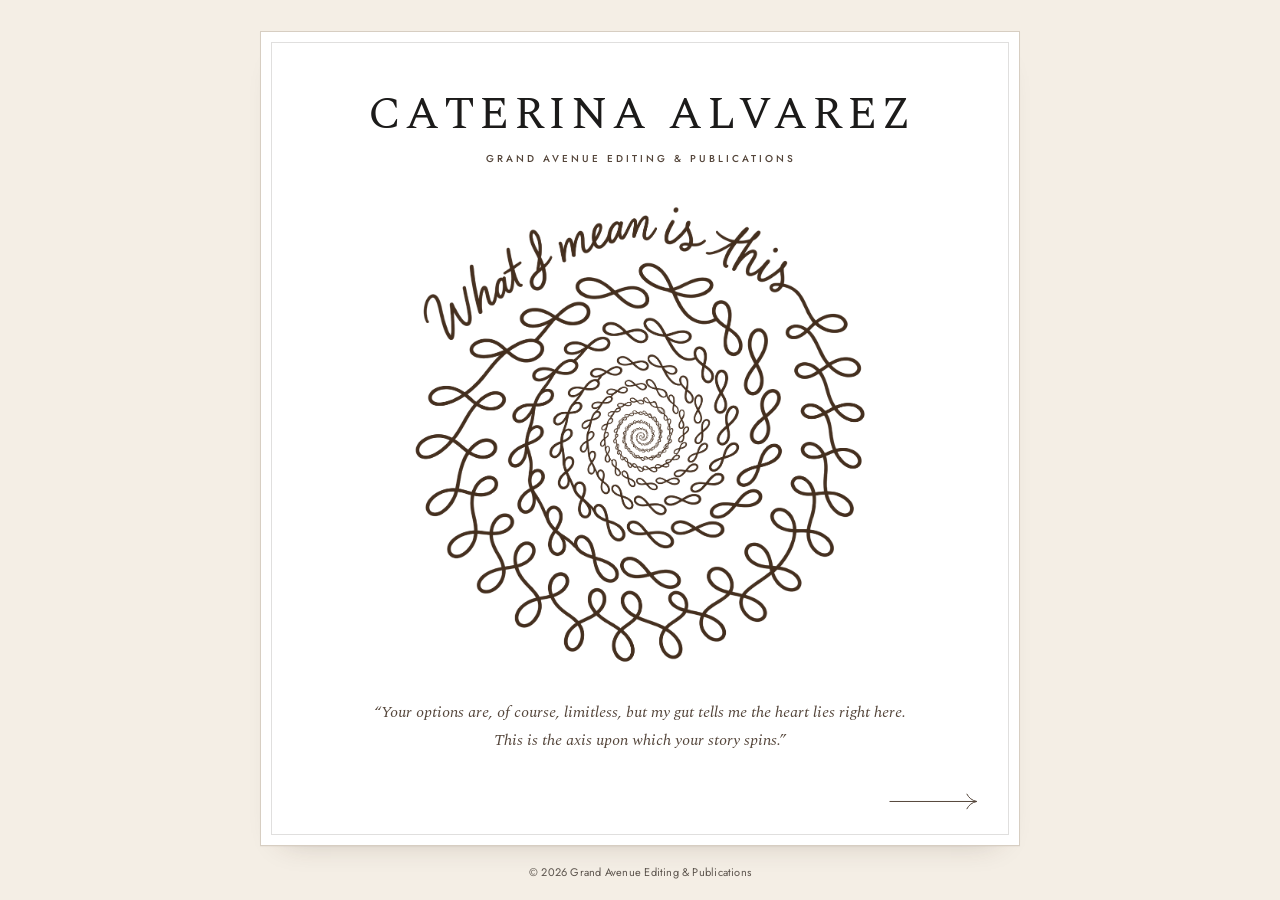
==== commit 43167e23: "Cover: no rule under the imprint; the arrow in the page's corner - The short line under "Grand Avenu" ====
--- a/index.html
+++ b/index.html
@@ -33,8 +33,8 @@
 
   <!-- The cover, set as the title page of a fine book: one white page resting on her ivory, framed like the site's
        cards (a fine outline, a second hairline just inside it, a soft shadow); on it her name in spaced capitals, the
-       imprint, a short rule, her spiral and her motto beneath it; under the page, on the ivory, a single arrow that
-       opens the site at the Introduction, and a small copyright line at the foot -->
+       imprint, her spiral and her motto beneath it; in the page's lower right corner, where a book is turned, a fine
+       drawn arrow that opens the site at the Introduction; a small copyright line beneath the page -->
   <main id="main" class="home cover">
     <div class="cover__page frame">
       <header class="cover__head">
@@ -48,8 +48,8 @@
         </picture>
         <blockquote class="cover__quote"><p>Your options are, of course, limitless, but my gut tells me the heart lies right here. <br class="cover__break">This is the axis upon which your story&nbsp;spins.</p></blockquote>
       </figure>
+      <a class="cover__enter" href="home.html" aria-label="Enter the site"><svg viewBox="0 0 104 22" aria-hidden="true" focusable="false"><path d="M1 11h100"/><path d="M90.5 2.5c2.2 4.4 6 7.4 11.5 8.5-5.5 1.1-9.3 4.1-11.5 8.5"/></svg></a>
     </div>
-    <a class="cover__enter" href="home.html" aria-label="Enter the site"><svg viewBox="0 0 72 14" aria-hidden="true" focusable="false"><path d="M.5 7H71M64.5.5 71 7l-6.5 6.5" fill="none" stroke="currentColor" stroke-width="1"/></svg></a>
     <p class="cover__legal">© <span data-year>2026</span> Grand Avenue Editing &amp; Publications</p>
   </main>
 </body>
--- a/assets/css/styles.css
+++ b/assets/css/styles.css
@@ -772,7 +772,7 @@
    arrow that opens the site at the Introduction, and a small copyright line at the foot. The spiral takes the height
    the rest leaves free (--cover-words), so the whole cover fits in one view. Still: no animation, no grain */
 .home.cover {
-  --cover-words: 470px;
+  --cover-words: 430px;
   display: flex;
   flex-direction: column;
   align-items: center;
@@ -790,14 +790,14 @@
   align-items: center;
   justify-content: center;
   width: min(100%, 760px);
-  padding: clamp(30px, 5svh, 56px) clamp(24px, 5vw, 64px) clamp(30px, 5svh, 52px);
+  position: relative;
+  padding: clamp(30px, 5svh, 56px) clamp(24px, 5vw, 64px) clamp(62px, 8.4svh, 84px);
   text-align: center;
 }
 .cover__page::after { inset: clamp(7px, 1vw, 10px); }
 
-/* the head: her name in spaced capitals, the imprint beneath, then a short rule */
+/* the head: her name in spaced capitals, the imprint beneath */
 .cover__head { display: flex; flex-direction: column; align-items: center; }
-.cover__head::after { content: ""; width: 40px; height: 1px; margin-top: clamp(18px, 2.8svh, 28px); background: var(--umber); opacity: .5; }
 .cover__name {
   font-family: var(--serif);
   font-weight: 400;
@@ -817,7 +817,7 @@
   display: flex;
   flex-direction: column;
   align-items: center;
-  margin-top: clamp(20px, 3.4svh, 36px);
+  margin-top: clamp(24px, 4svh, 44px);
 }
 .cover__plate picture { display: block; width: min(64vw, 460px, 52vh, max(200px, 100vh - var(--cover-words))); width: min(64vw, 460px, 52svh, max(200px, 100svh - var(--cover-words))); }
 .cover__plate img { display: block; width: 100%; height: auto; }
@@ -830,20 +830,30 @@
   .cover__break { display: inline; }
 }
 
-/* the arrow: the way forward into the site, stepping on when pointed at */
-.cover__enter { display: block; margin-top: clamp(8px, 1.6svh, 16px); padding: 14px 10px; color: var(--text); transition: color .3s ease; }
-.cover__enter svg { display: block; width: 72px; height: 14px; transition: transform .6s var(--ease-out); }
-.cover__enter:hover { color: var(--umber); }
-.cover__enter:hover svg { transform: translateX(10px); }
-.cover__enter:focus-visible { outline-offset: 4px; }
+/* the arrow: in the page's lower right corner, just inside its inner hairline, where a book is turned; a long, fine
+   line with a curved head drawn as with a pen, in her brown, gliding on when pointed at */
+.cover__enter {
+  position: absolute;
+  right: clamp(20px, 2.8vw, 34px);
+  bottom: clamp(16px, 2.6svh, 26px);
+  display: block;
+  padding: 10px 6px;
+  color: var(--umber);
+  transition: color .4s ease;
+}
+.cover__enter svg { display: block; width: clamp(76px, 7vw, 104px); height: auto; overflow: visible; transition: transform .7s var(--ease-out); }
+.cover__enter path { fill: none; stroke: currentColor; stroke-width: 1; stroke-linecap: round; stroke-linejoin: round; vector-effect: non-scaling-stroke; }
+.cover__enter:hover { color: var(--text); }
+.cover__enter:hover svg { transform: translateX(8px); }
+.cover__enter:focus-visible { outline: 1px solid var(--text); outline-offset: 4px; }
 @media (prefers-reduced-motion: reduce) { .cover__enter svg { transition: none; } .cover__enter:hover svg { transform: none; } }
 
 /* at the foot of the page */
-.cover__legal { padding: 12px 0 20px; font-size: 11px; line-height: 1.5; letter-spacing: .02em; color: var(--mute); text-align: center; }
+.cover__legal { padding: clamp(12px, 2svh, 18px) 0 clamp(14px, 2.4svh, 20px); font-size: 11px; line-height: 1.5; letter-spacing: .02em; color: var(--mute); text-align: center; }
 
 /* phones: a smaller name, a longer motto, a narrower margin inside the page */
 @media (max-width: 600px) {
-  .home.cover { --cover-words: 440px; }
+  .home.cover { --cover-words: 410px; }
   .cover__plate picture { width: min(72vw, 52vh, max(180px, 100vh - var(--cover-words))); width: min(72vw, 52svh, max(180px, 100svh - var(--cover-words))); }
 }
 
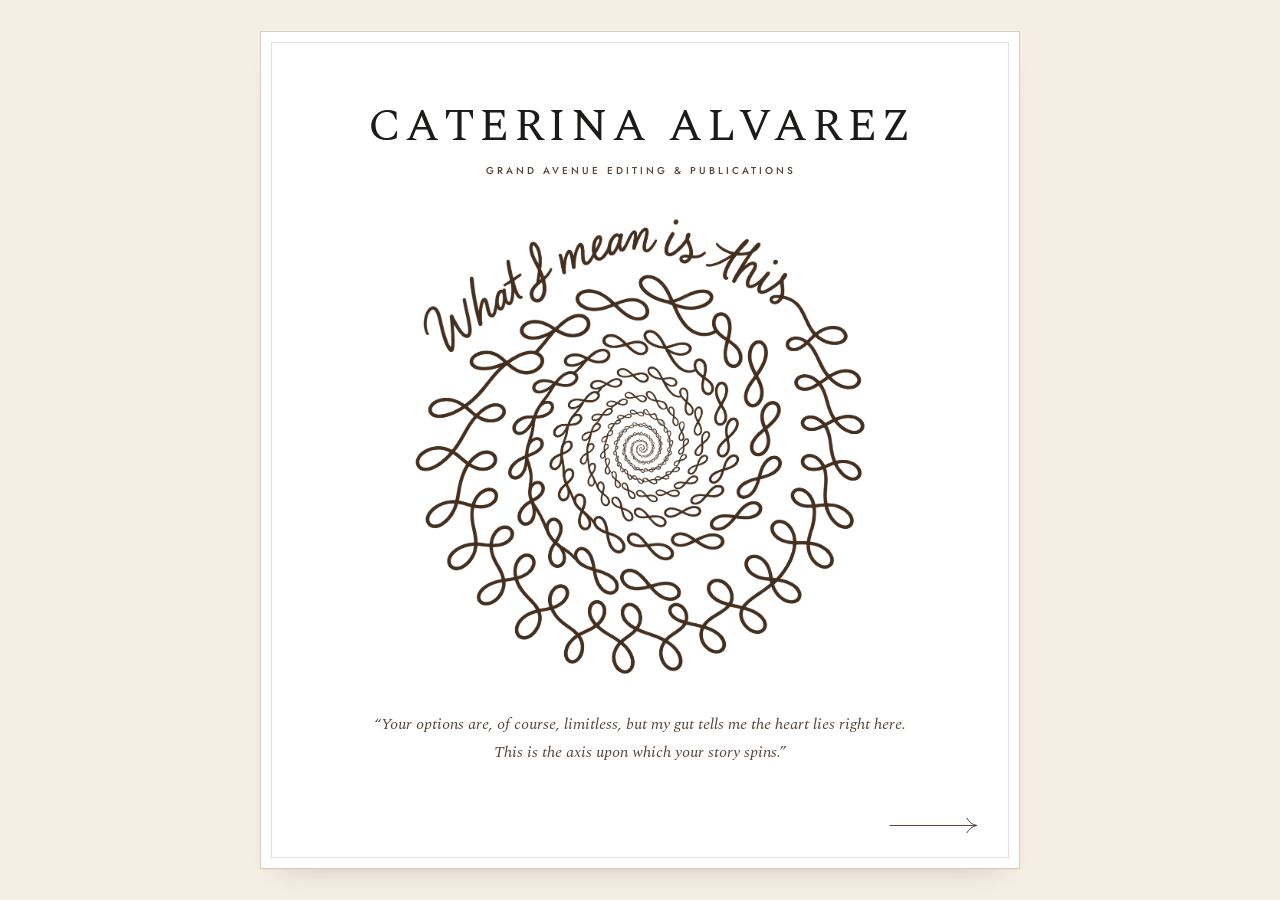
==== commit a76295e4: "No copyright line at the foot of the pages - The "© 2026 Grand Avenue Editing & Publications" line i" ====
--- a/index.html
+++ b/index.html
@@ -11,10 +11,10 @@
   <meta property="og:title" content="Caterina Alvarez · Developmental Editing &amp; Publications">
   <meta property="og:description" content="“My gut tells me the heart lies right here. This is the axis upon which your story spins.”">
   <meta property="og:url" content="https://caterina-alvarez.vercel.app/">
-  <meta property="og:image" content="https://caterina-alvarez.vercel.app/assets/img/og-image.jpg?v=2">
+  <meta property="og:image" content="https://caterina-alvarez.vercel.app/assets/img/og-image.jpg?v=3">
   <meta property="og:image:width" content="1200">
   <meta property="og:image:height" content="630">
-  <meta property="og:image:alt" content="Caterina Alvarez, Grand Avenue Editing &amp; Publications: her spiral drawing of linked infinity signs, the words “What I mean is this” curving over it, and the line “This is the axis upon which your story spins.”">
+  <meta property="og:image:alt" content="The cover of Caterina Alvarez’s site: a white title page on her ivory with her name, Grand Avenue Editing &amp; Publications, her spiral of linked infinity signs under the words “What I mean is this”, and her line “This is the axis upon which your story spins.”">
   <meta name="twitter:card" content="summary_large_image">
   <meta name="twitter:site" content="@caterina445">
   <meta name="theme-color" content="#f4eee5">
@@ -23,6 +23,9 @@
   <link rel="manifest" href="site.webmanifest">
   <link rel="preload" href="assets/fonts/spectral-normal-400-latin.woff2" as="font" type="font/woff2" crossorigin>
   <link rel="preload" href="assets/fonts/jost-normal-400-latin.woff2" as="font" type="font/woff2" crossorigin>
+  <!-- the Introduction and her portrait, fetched quietly while the cover is read, so the first page opens at once -->
+  <link rel="prefetch" href="home.html">
+  <link rel="prefetch" href="assets/img/caterina-fagelson@1.5x.webp" as="image" type="image/webp">
   <script>document.documentElement.classList.add('js')</script>
   <link rel="stylesheet" href="assets/css/fonts.css">
   <link rel="stylesheet" href="assets/css/styles.css">
@@ -34,7 +37,7 @@
   <!-- The cover, set as the title page of a fine book: one white page resting on her ivory, framed like the site's
        cards (a fine outline, a second hairline just inside it, a soft shadow); on it her name in spaced capitals, the
        imprint, her spiral and her motto beneath it; in the page's lower right corner, where a book is turned, a fine
-       drawn arrow that opens the site at the Introduction; a small copyright line beneath the page -->
+       drawn arrow that opens the site at the Introduction -->
   <main id="main" class="home cover">
     <div class="cover__page frame">
       <header class="cover__head">
@@ -50,7 +53,6 @@
       </figure>
       <a class="cover__enter" href="home.html" aria-label="Enter the site"><svg viewBox="0 0 104 22" aria-hidden="true" focusable="false"><path d="M1 11h100"/><path d="M90.5 2.5c2.2 4.4 6 7.4 11.5 8.5-5.5 1.1-9.3 4.1-11.5 8.5"/></svg></a>
     </div>
-    <p class="cover__legal">© <span data-year>2026</span> Grand Avenue Editing &amp; Publications</p>
   </main>
 </body>
 </html>
--- a/assets/css/styles.css
+++ b/assets/css/styles.css
@@ -768,8 +768,8 @@
 /* ----------------------------------------------------------------- the cover (index.html)
    Set as the title page of a fine book: one white page resting on her ivory, framed like the site's cards (.frame: a
    fine outline, a second hairline just inside it, a soft shadow). On it, centred, her name in spaced capitals with the
-   imprint beneath, a short rule, her spiral and her motto beneath it; under the page, on the ivory, a single long
-   arrow that opens the site at the Introduction, and a small copyright line at the foot. The spiral takes the height
+   imprint beneath, a short rule, her spiral and her motto beneath it; in the page's lower right corner, a fine drawn
+   arrow that opens the site at the Introduction. The ivory frames the page evenly all round. The spiral takes the height
    the rest leaves free (--cover-words), so the whole cover fits in one view. Still: no animation, no grain */
 .home.cover {
   --cover-words: 430px;
@@ -777,7 +777,7 @@
   flex-direction: column;
   align-items: center;
   min-height: 100svh;
-  padding: clamp(18px, 3.4svh, 36px) clamp(16px, 4vw, 32px) 0;
+  padding: clamp(18px, 3.4svh, 36px) clamp(16px, 4vw, 32px);
   background: var(--wall);
 }
 .cover-page::after { opacity: 0; } /* no paper grain on the cover */
@@ -849,7 +849,6 @@
 @media (prefers-reduced-motion: reduce) { .cover__enter svg { transition: none; } .cover__enter:hover svg { transform: none; } }
 
 /* at the foot of the page */
-.cover__legal { padding: clamp(12px, 2svh, 18px) 0 clamp(14px, 2.4svh, 20px); font-size: 11px; line-height: 1.5; letter-spacing: .02em; color: var(--mute); text-align: center; }
 
 /* phones: a smaller name, a longer motto, a narrower margin inside the page */
 @media (max-width: 600px) {
@@ -1039,7 +1038,7 @@
   cursor: pointer;
   transition: color .3s ease;
 }
-.scroll-cue__arrow svg { display: block; width: 18px; height: 10px; animation: scroll-cue 2.8s var(--ease) infinite; }
+.scroll-cue__arrow svg { display: block; width: 20px; height: 14px; overflow: visible; animation: scroll-cue 2.8s var(--ease) infinite; }
 .scroll-cue__arrow:hover { color: var(--text); }
 .scroll-cue__arrow:focus-visible { outline-offset: 2px; }
 @keyframes scroll-cue { 0%, 100% { transform: translateY(-2px); } 50% { transform: translateY(3px); } }
@@ -1061,7 +1060,7 @@
 .pager__link--next { justify-self: end; text-align: right; }
 /* just the arrow: a long, thin line that steps forward when you point at it */
 .pager__icon { display: block; flex: none; line-height: 0; }
-.pager__icon svg { display: block; width: 44px; height: 12px; transition: transform .6s var(--ease-out); }
+.pager__icon svg { display: block; width: 64px; height: auto; overflow: visible; transition: transform .6s var(--ease-out); } /* the cover's pen-drawn arrow */
 .pager__text { display: flex; flex-direction: column; gap: 4px; }
 .pager__dir { font-size: 10px; font-weight: 500; letter-spacing: .28em; text-transform: uppercase; color: var(--umber); }
 .pager__title { font-family: var(--serif); font-size: var(--t-lead); line-height: 1.2; }
@@ -1087,14 +1086,14 @@
   .pager__inner { grid-template-columns: repeat(2, minmax(0, 1fr)); gap: 22px 12px; padding-block: 34px 24px; }
   .pager__where { grid-column: 1 / -1; grid-row: 1; }
   .pager__link { gap: 12px; }
-  .pager__icon svg { width: 32px; height: 10px; }
+  .pager__icon svg { width: 46px; }
   .pager__dir { font-size: 9.5px; letter-spacing: .2em; }
   .pager__title { font-size: 15.5px; }
 }
 
 /* ----------------------------------------------------------------- editing: one page, composed like a magazine feature
    No rules between the parts. Every part shares one measure (the same two edges) and one interval of space. The
-   approach opens the page as a masthead, in the manner of the Publications page (Part I beside Part II); the
+   approach opens the page as a masthead, in the manner of the Publications page before it; the
    service stands on its own, flush left, without a box; the writers' kind words, their name over them like a running
    head, are two cards, each opening with a line of it in italics. Ink (#1c1b1a) for the words, her brown (#54453a) for what is
    secondary */
@@ -1303,7 +1302,8 @@
 .pub-frame { max-width: calc(1080px + var(--gutter) * 2); }
 .publications .eyebrow,
 .pub-label,
-.pub-panel__honour { font-family: var(--sans); font-weight: 500; font-size: 10px; line-height: 1.5; letter-spacing: .28em; text-transform: uppercase; color: var(--p-brown); }
+.pub-panel__honour,
+.pub-panel__journal { font-family: var(--sans); font-weight: 500; font-size: 10px; line-height: 1.5; letter-spacing: .28em; text-transform: uppercase; color: var(--p-brown); }
 
 /* the opening as a masthead: a band of her wall colour that runs on from the header (the header's hairline only
    appears once the page scrolls). The engraving is the anchor: its top level with the page label, matted in
@@ -1373,8 +1373,8 @@
    a restrained arrow that steps forward on hover; its underline warms to terracotta */
 .pub-read {
   display: inline-flex;
-  align-items: baseline;
-  gap: .7em;
+  align-items: center;
+  gap: .6em;
   font-family: var(--sans);
   font-weight: 500;
   font-size: 10px;
@@ -1391,7 +1391,7 @@
   text-decoration-color: rgba(32, 30, 27, .3);
   transition: text-decoration-color .3s ease;
 }
-.pub-read__arrow { letter-spacing: 0; transition: transform .45s var(--ease-out); }
+.pub-read__arrow { flex: none; width: 20px; height: auto; overflow: visible; transition: transform .45s var(--ease-out); } /* the cover's pen-drawn arrow, small */
 .pub-read:hover .pub-read__word { text-decoration-color: var(--p-accent); }
 .pub-read:hover .pub-read__arrow { transform: translateX(4px); }
 .pub-read:focus-visible { outline: 1px solid var(--p-ink); outline-offset: 6px; }
@@ -1406,50 +1406,80 @@
   overflow-x: auto;
   overscroll-behavior-x: contain;
   scrollbar-width: none;
+  padding-block: 10px 40px; /* room for a panel to lift toward you, and its shadow, without being cut off */
+  margin-block: -10px -40px;
 }
 .pub-gallery__track::-webkit-scrollbar { display: none; }
 .pub-gallery__track:focus-visible { outline: 1px solid var(--p-ink); outline-offset: 6px; }
 
-/* one shared grid: every panel's recognition line, journal, date, title and link sit on the same lines across the
-   row (subgrid). The titles all start on one line with any sentence right beneath; the open space falls between
-   them and the Read link at the foot. About three panels and part of the next are in view */
+/* one shared grid: every panel's picture, journal, title and foot sit on the same lines across the row (subgrid), so
+   the titles all start together and the feet align. About three panels and part of the next are in view */
 .pub-gallery__list {
   display: grid;
   grid-auto-flow: column;
   grid-auto-columns: clamp(300px, calc((100% - 3 * var(--p-gap)) / 3.3), 340px);
-  grid-template-rows: auto auto auto minmax(0, 1fr) auto;
+  grid-template-rows: auto auto minmax(0, 1fr) auto;
   column-gap: var(--p-gap);
-  min-height: 300px;
 }
 .pub-panel {
+  --pad: 24px;
   position: relative;
   overflow: hidden;
   display: grid;
   grid-row: 1 / -1;
   grid-template-rows: subgrid;
   justify-items: start;
-  padding: 24px 26px;
+  padding: 0 var(--pad) 18px;
   background: var(--p-ivory);
   color: var(--p-ink);
+  transition: transform .6s var(--ease-out), box-shadow .6s var(--ease-out);
 }
 /* "Short Division": the one ink panel, its words in her ivory */
 .pub-panel--ink { background: var(--p-ink); color: var(--p-ivory); }
-.pub-panel--ink .pub-panel__honour,
+.pub-panel--ink .pub-panel__journal,
 .pub-panel--ink .pub-date { color: rgba(244, 238, 229, .72); }
 .pub-panel--ink .pub-read { color: var(--p-ivory); }
 .pub-panel--ink .pub-read__word { text-decoration-color: rgba(244, 238, 229, .4); }
 .pub-panel--ink .pub-read:focus-visible { outline-color: var(--p-ivory); }
 
-.pub-panel__honour { grid-row: 1; display: flex; align-items: center; gap: 12px; margin-bottom: 14px; }
-/* the honour marked with a small medal on its ribbon, drawn in a fine terracotta line: the ribbon's two tails
-   crossing above it, lightly filled, and a filled star at its centre */
-.pub-panel__medal { flex: none; width: 16px; height: 20px; overflow: visible; }
+/* each work opens with the picture its journal ran it under, edge to edge across the top like the plate of a book,
+   all six cut to one banner shape */
+.pub-panel__plate { grid-row: 1; justify-self: stretch; margin: 0 calc(-1 * var(--pad)) 22px; overflow: hidden; }
+.pub-panel__plate img { display: block; width: 100%; height: auto; transition: transform 1.6s var(--ease-out); }
+/* an honour is set on the picture's upper corner as a round seal, as an award sits on a book's jacket: her ivory, a
+   fine terracotta ring inside its edge, the medal, then the prize with its rank in italics */
+.pub-panel__honour {
+  position: absolute;
+  top: 6px;
+  right: 8px;
+  width: 64px;
+  height: 64px;
+  border-radius: 50%;
+  display: flex;
+  flex-direction: column;
+  align-items: center;
+  justify-content: center;
+  background: var(--p-ivory);
+  color: var(--p-ink);
+  text-align: center;
+  font-size: 6.5px;
+  letter-spacing: .2em;
+  line-height: 1.3;
+  box-shadow: 0 10px 20px -12px rgba(0, 0, 0, .6);
+}
+.pub-panel__honour::before { content: ""; position: absolute; inset: 3px; border: 1px solid var(--p-accent); border-radius: 50%; opacity: .5; }
+.pub-panel__seal-name, .pub-panel__seal-year { margin-right: -.2em; } /* the letter-spacing's last step, so the words sit centred */
+.pub-panel__seal-rank { font-family: var(--serif); font-style: italic; font-size: 13.5px; line-height: 1.1; letter-spacing: 0; text-transform: none; }
+/* the medal on its ribbon, drawn in a fine terracotta line: the ribbon's two tails crossing above it, lightly filled,
+   and a filled star at its centre */
+.pub-panel__medal { flex: none; width: 9px; height: 11px; margin-bottom: 2px; overflow: visible; }
 .pub-panel__medal path, .pub-panel__medal circle { fill: none; stroke: var(--p-accent); stroke-width: 1.1; stroke-linecap: round; stroke-linejoin: round; }
 .pub-panel__medal .pub-panel__star { fill: var(--p-accent); stroke: none; }
 .pub-panel__medal .pub-panel__ribbon { fill: var(--p-accent); fill-opacity: .35; } /* the ribbon's two tails, crossing */
-.pub-panel__journal { grid-row: 2; font-family: var(--serif); font-size: var(--t-body); line-height: 1.45; }
-.pub-panel .pub-date { grid-row: 3; margin-top: 2px; }
-.pub-panel__body { grid-row: 4; align-self: start; padding-top: 18px; }
+/* the journal as a small label over the title */
+.pub-panel__journal { grid-row: 2; }
+.pub-panel__journal em { font-style: normal; }
+.pub-panel__body { grid-row: 3; align-self: start; padding-top: 12px; }
 .pub-panel__title {
   font-family: var(--serif);
   font-weight: 400;
@@ -1459,8 +1489,30 @@
   text-wrap: balance;
 }
 .pub-panel__title--long { font-size: calc(var(--t-heading) * .87); } /* a long title, a size down so it still reads as one shape */
-.pub-panel__text { margin-top: 12px; font-family: var(--serif); font-size: var(--t-body); line-height: 1.55; }
-.pub-panel__read { grid-row: 5; margin-top: 16px; }
+/* the foot: a fine rule, the link on the left and the date on the right */
+.pub-panel__foot {
+  grid-row: 4;
+  justify-self: stretch;
+  display: flex;
+  align-items: center;
+  justify-content: space-between;
+  gap: 16px;
+  margin-top: 22px;
+  padding-top: 14px;
+  border-top: 1px solid var(--line);
+}
+.pub-panel--ink .pub-panel__foot { border-top-color: rgba(244, 238, 229, .18); }
+.pub-panel__read .pub-read::after { content: ""; position: absolute; inset: 0; } /* the whole panel opens the work */
+/* pointed at, the panel lifts a little toward you, as the testimonials do, and its picture slowly draws closer */
+@media (hover: hover) {
+  .pub-panel:hover { transform: translateY(-6px) scale(1.012); box-shadow: 0 2px 2px rgba(60, 40, 25, .04), 0 30px 46px -28px rgba(60, 40, 25, .42); }
+  .pub-panel:hover .pub-panel__plate img { transform: scale(1.05); }
+  .pub-panel:hover .pub-read__word { text-decoration-color: var(--p-accent); }
+  .pub-panel:hover .pub-read__arrow { transform: translateX(4px); }
+}
+@media (prefers-reduced-motion: reduce) {
+  .pub-panel:hover, .pub-panel:hover .pub-panel__plate img, .pub-panel:hover .pub-read__arrow { transform: none; }
+}
 
 /* the navigation line: one continuous hairline with an equal part for each work; the part for the work in view is her
    deep brown. Each part is a generous invisible button named after its work */
@@ -1501,8 +1553,8 @@
   .publications { --p-gap: 20px; }
   .pub-hero__title { margin-top: 14px; }
 
-  .pub-gallery__list { grid-auto-columns: min(78vw, 290px); min-height: 280px; }
-  .pub-panel { padding: 22px; }
+  .pub-gallery__list { grid-auto-columns: min(78vw, 290px); }
+  .pub-panel { --pad: 20px; }
   .pub-section--last { padding-bottom: 56px; }
 }
 
